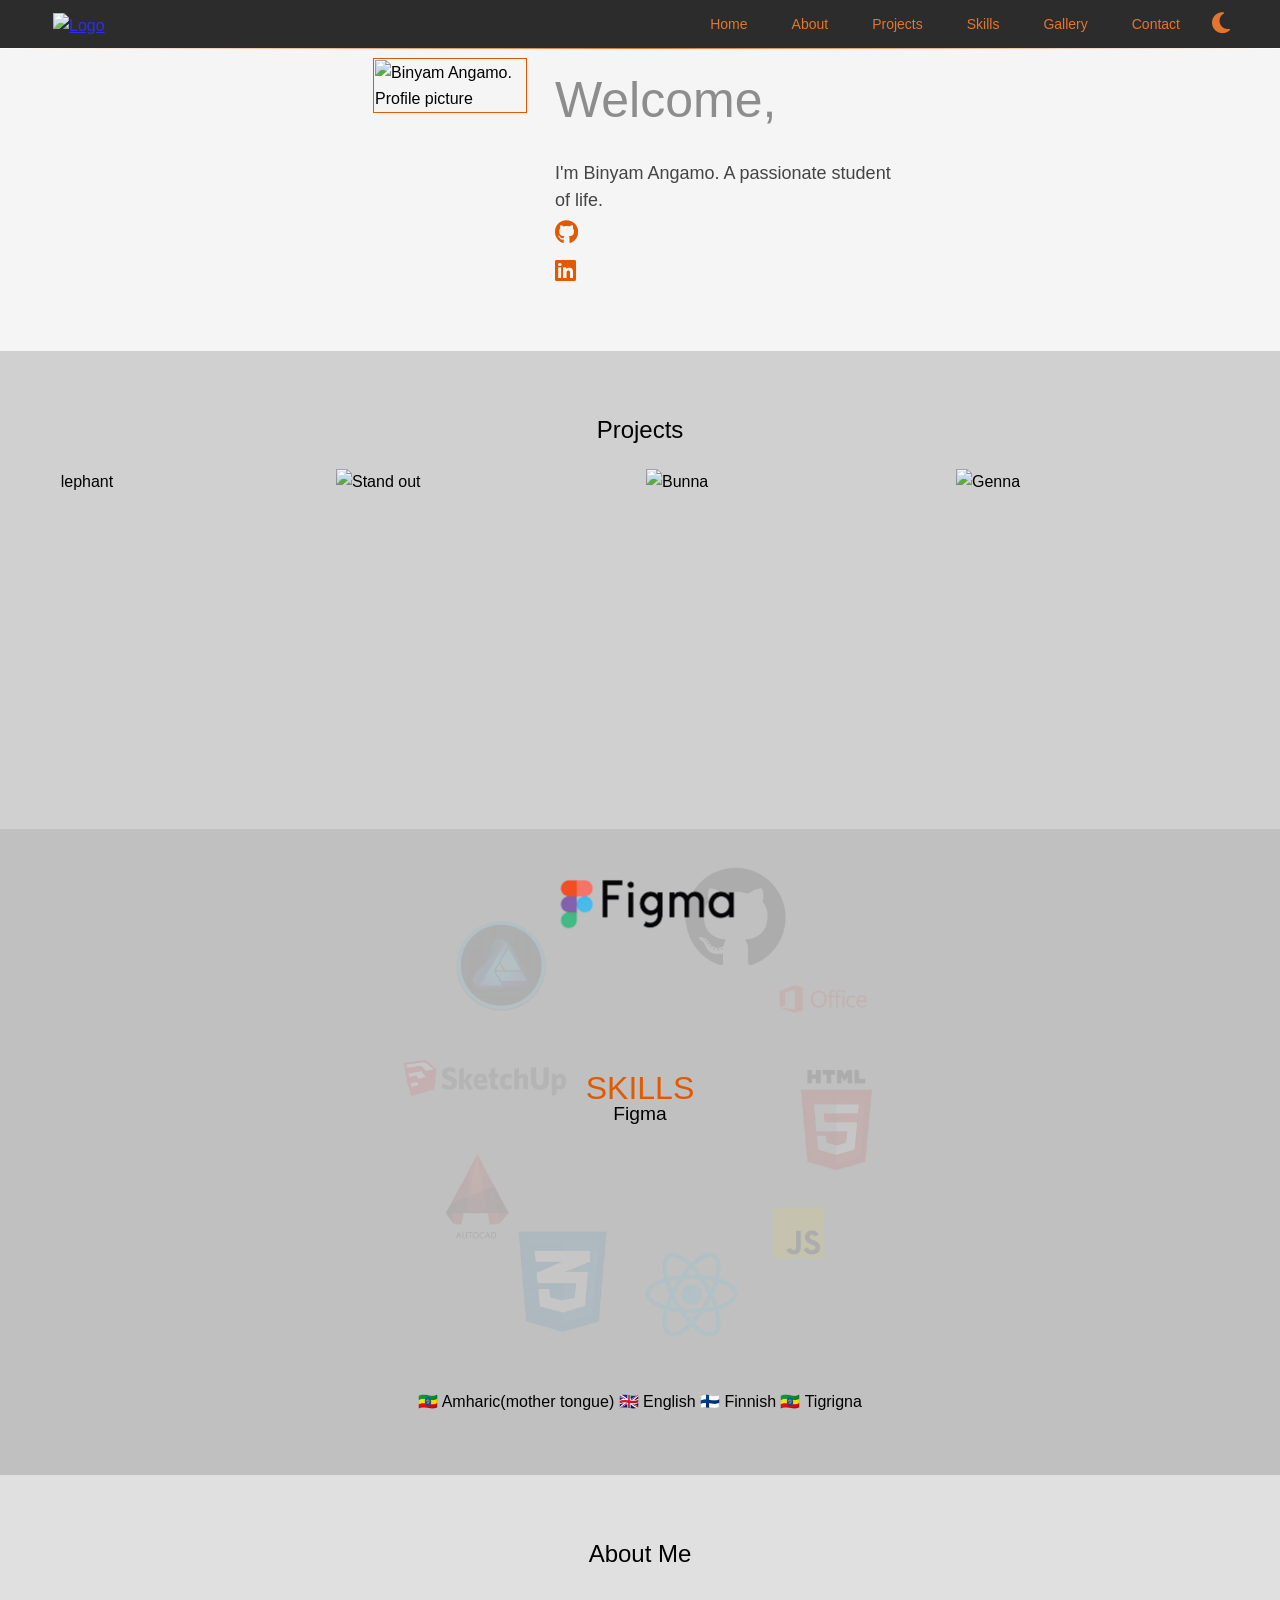
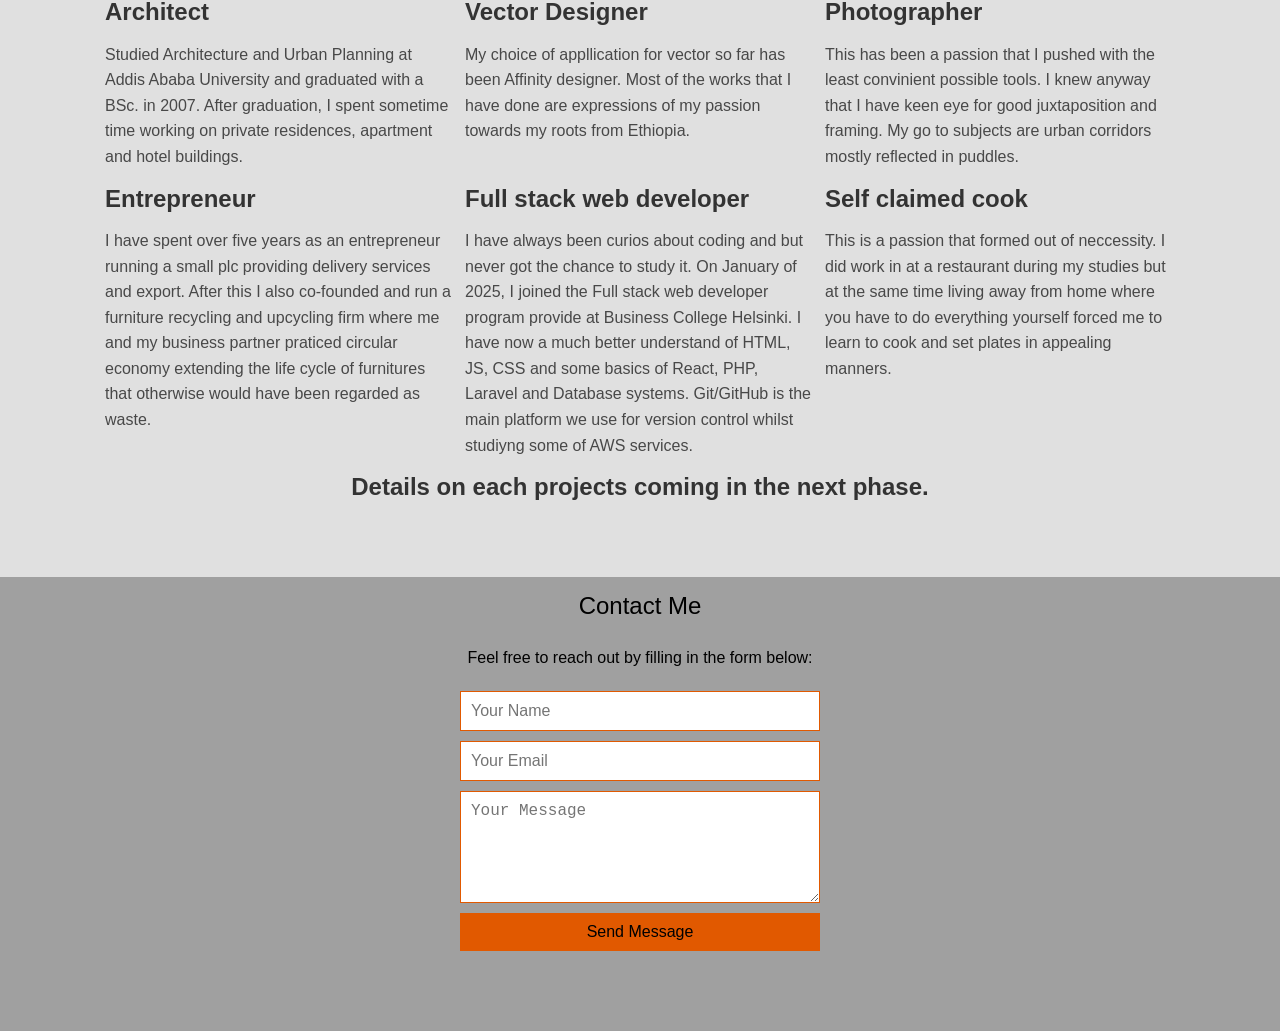
==== index.html @ 19cf5e46 "Polish sections" ====
<!DOCTYPE html>
<html lang="en">
  <head>
    <meta charset="UTF-8" />
    <title>Portfolio</title>
    <meta name="viewport" content="width=device-width, initial-scale=1.0" />
    <meta
      name="description"
      content="Architect, vector designer, web developer"
    />
    <link rel="stylesheet" href="styles.css" />
    <link
      rel="stylesheet"
      href="https://cdnjs.cloudflare.com/ajax/libs/font-awesome/6.5.0/css/all.min.css"
    />
    <script
      src="https://kit.fontawesome.com/your_kit_id.js"
      crossorigin="anonymous"
    ></script>
    <link rel="icon" href="/images/logo.webp" />
  </head>
  <body>
    <header>
      <div class="header-container">
        <div class="logo">
          <a href="#home"
            ><img loading="lazy" src="images/logo.webp" alt="Logo"
          /></a>
        </div>
        <nav>
          <div class="nav-links" id="navLinks">
            <a href="#home">Home</a>
            <a href="#about">About</a>
            <a href="#projects">Projects</a>
            <a href="#skills">Skills</a>
            <a href="./gallery.html">Gallery</a>
            <a href="#contact">Contact</a>
            <button id="darkModeToggle" aria-label="Toggle dark mode">
              <i id="darkModeIcon" class="fa-solid fa-moon"></i>
            </button>
            <button class="hamburger" aria-label="Navigation menu">
              <i class="fa fa-bars"></i>
            </button>
          </div>
        </nav>
      </div>
    </header>
    <div></div>
    <section id="home">
      <div class="profile-container">
        <img
          src="/images/profile_picture.webp"
          alt="Binyam Angamo. Profile picture"
          class="profile-image"
        />
        <div class="profile-text">
          <h1>Welcome,</h1>
          <p class="short-description">
            I'm Binyam Angamo. A passionate student of life.
          </p>
          <div class="social-icons">
            <a href="https://github.com/Binyambc" aria-label="GitHub Profile">
              <i class="fab fa-github"></i>
            </a>
            <br />
            <a
              href="https://www.linkedin.com/in/binyam-angamo-0611172b9/"
              aria-label="linkedin Profile"
            >
              <i class="fab fa-linkedin"></i>
            </a>
          </div>
        </div>
      </div>
    </section>

    <section id="projects">
      <h2>Projects</h2>
      <div class="carousel">
        <div class="carousel-track">
          <img loading="lazy" src="images/zelephant.webp" alt="Zelephant" />
          <img loading="lazy" src="images/stand_out.webp" alt="Stand out" />
          <img loading="lazy" src="images/bunna.webp" alt="Bunna" />
          <img loading="lazy" src="images/genna.webp" alt="Genna" />
          <img loading="lazy" src="images/emblem_lion.webp" alt="Emblem lion" />
          <img loading="lazy" src="images/gridLion.webp" alt="Grid lion" />
          <img loading="lazy" src="images/hotel.webp" alt="Hotel" />
          <img
            loading="lazy"
            src="images/residence_3d.webp"
            alt="Residence 3s"
          />
          <img
            loading="lazy"
            src="images/residence_ground_floor.webp"
            alt="Residence ground floor"
          />
          <img
            loading="lazy"
            src="images/residence_site_plan.webp"
            alt="Residence first floor"
          />

          <img loading="lazy" src="images/zelephant.webp" alt="Zelephant" />
          <img loading="lazy" src="images/stand_out.webp" alt="Stand out" />
          <img loading="lazy" src="images/bunna.webp" alt="Bunna" />
          <img loading="lazy" src="images/genna.webp" alt="Genna" />
          <img loading="lazy" src="images/emblem_lion.webp" alt="Emblem lion" />
          <img loading="lazy" src="images/gridLion.webp" alt="Grid lion" />
          <img loading="lazy" src="images/hotel.webp" alt="Hotel" />
          <img
            loading="lazy"
            src="images/residence_3d.webp"
            alt="Residence 3s"
          />
          <img
            loading="lazy"
            src="images/residence_ground_floor.webp"
            alt="Residence ground floor"
          />
          <img
            loading="lazy"
            src="images/residence_site_plan.webp"
            alt="Residence first floor"
          />
        </div>
      </div>
    </section>

    <section id="skills">
      <div>
        <div class="round_carousel">
          <div class="center-text">SKILLS</div>
          <div class="active-label"></div>
          <img
            class="icon"
            loading="lazy"
            src="images/logos/htmlLogo.webp"
            alt="HTML"
          />
          <img
            class="icon"
            loading="lazy"
            src="images/logos/javascriptLogo.webp"
            alt="JavaScript"
          />
          <img
            class="icon"
            loading="lazy"
            src="images/logos/reactLogo.webp"
            alt="React"
          />
          <img
            class="icon"
            loading="lazy"
            src="images/logos/cssLogo.webp"
            alt="css"
          />
          <img
            class="icon"
            loading="lazy"
            src="images/logos/autocadLogo.webp"
            alt="AutoCAD"
          />
          <img
            class="icon"
            loading="lazy"
            src="images/logos/sketchupLogo.webp"
            alt="SketchUP!"
          />
          <img
            class="icon"
            loading="lazy"
            src="images/logos/affinityDesignerLogo.webp"
            alt="Affinity Designer"
          />
          <img
            class="icon"
            loading="lazy"
            src="images/logos/figmaLogo.webp"
            alt="Figma"
          />
          <img
            class="icon"
            loading="lazy"
            src="images/logos/githubLogo.webp"
            alt="GitHub"
          />
          <img
            class="icon"
            loading="lazy"
            src="images/logos/officeLogo.webp"
            alt="Office"
          />
        </div>
        <p>🇪🇹 Amharic(mother tongue) 🇬🇧 English 🇫🇮 Finnish 🇪🇹 Tigrigna</p>
      </div>
    </section>

    <section id="about">
      <h2>About Me</h2>
      <div class="about">
        <div class="about-card">
          <h3>Architect</h3>
          <p class="about-contents">
            Studied Architecture and Urban Planning at Addis Ababa University
            and graduated with a BSc. in 2007. After graduation, I spent
            sometime time working on private residences, apartment and hotel
            buildings.
          </p>
        </div>
        <div class="about-card">
          <h3>Vector Designer</h3>
          <p class="about-contents">
            My choice of appllication for vector so far has been Affinity
            designer. Most of the works that I have done are expressions of my
            passion towards my roots from Ethiopia.
          </p>
        </div>
        <div class="about-card">
          <h3>Photographer</h3>
          <p class="about-contents">
            This has been a passion that I pushed with the least convinient
            possible tools. I knew anyway that I have keen eye for good
            juxtaposition and framing. My go to subjects are urban corridors
            mostly reflected in puddles.
          </p>
        </div>
        <div class="about-card">
          <h3>Entrepreneur</h3>
          <p class="about-contents">
            I have spent over five years as an entrepreneur running a small plc
            providing delivery services and export. After this I also co-founded
            and run a furniture recycling and upcycling firm where me and my
            business partner praticed circular economy extending the life cycle
            of furnitures that otherwise would have been regarded as waste.
          </p>
        </div>
        <div class="about-card">
          <h3>Full stack web developer</h3>
          <p class="about-contents">
            I have always been curios about coding and but never got the chance
            to study it. On January of 2025, I joined the Full stack web
            developer program provide at Business College Helsinki. I have now a
            much better understand of HTML, JS, CSS and some basics of React,
            PHP, Laravel and Database systems. Git/GitHub is the main platform
            we use for version control whilst studiyng some of AWS services.
          </p>
        </div>
        <div class="about-card">
          <h3>Self claimed cook</h3>
          <p class="about-contents">
            This is a passion that formed out of neccessity. I did work in at a
            restaurant during my studies but at the same time living away from
            home where you have to do everything yourself forced me to learn to
            cook and set plates in appealing manners.
          </p>
        </div>
        <h4>Details on each projects coming in the next phase.</h3>
      </div>
    </section>

    <section id="contact">
      <h2>Contact Me</h2>
      <p>Feel free to reach out by filling in the form below:</p>
      <form>
        <input type="text" name="name" placeholder="Your Name" required />
        <input type="email" name="email" placeholder="Your Email" required />
        <textarea
          name="message"
          placeholder="Your Message"
          rows="5"
          required
        ></textarea>
        <button type="submit">Send Message</button>
      </form>
    </section>
    <button class="back_to_top_btn" id="topBtn" aria-label="Back to top">
      <i class="fa-solid fa-arrow-up"></i>
    </button>
    <script src="main.js"></script>
  </body>
</html>
---- styles.css ----
:root {
  --bg-color: #fff;
  --text-color: #000;
  --accent-color: rgb(225,89,0);
  --section-bg: black;
}

* {
  margin: 0;
  padding: 0;
  box-sizing: border-box;
}

html {
  scroll-behavior: smooth;
}

body {
  font-family: Raleway, sans-serif;
  line-height: 1.6;
  background-attachment: var(--bg-color);
  color: var(--text-color);
  transition: background 0.3s, color 0.3s;
}
body.dark-mode {
  background-color: #121212;
  color: rgb(225,89,0);
}

body.dark-mode header {
  background-color: #1e1e1e;
  color: rgb(225,89,0);
}

body.dark-mode section {
  background-color: #1a1a1a;
}

body.dark-mode a {
  color: rgb(225,89,0);
}

body.dark-mode .about_contents {
  background-color: #333;
  color: rgb(225,89,0);
}

body.dark-mode .short_description,
body.dark-mode form input,
body.dark-mode form textarea {
  background-color: #000000;
  color: rgb(225,89,0);
  border-color: rgb(225,89,0);
}

body.dark-mode #home {
  background: #2a2a2a;
  color: rgb(225,89,0);
  border-color: rgb(225,89,0);
}
body.dark-mode #about {
  background: #2e2e2e;
  color: rgb(126, 93, 72);
  border-color: rgb(225,89,0);
}

body.dark-mode #projects {
  background: #161616;
  color: rgb(225,89,0);
  border-color: rgb(225,89,0);
}

body.dark-mode #skills {
  background: #1d1d1d;
  color: rgb(0, 0, 0);
  border-color: rgb(225,89,0);
}

body.dark-mode #skills h2 {
  color: rgb(225,89,0);
}

body.dark-mode #contact {
  background: #2a2a2a;
  color: rgb(225,89,0);
  border-color: rgb(225,89,0);
}

header {
  position: fixed;
  top: 0;
  left: 0;
  width: 100%;
  color: #fff;
  z-index: 1000;
  border-bottom: rgb(225, 89, 0) solid 1px;
  border-image: linear-gradient(90deg, #ffffff, rgb(225,89,0), rgb(255, 255, 255)) 1;
  opacity: 82%;
}

header, section {
  background-color: var(--section-bg);
}

.header-container {
  max-width: 1200px;
  margin: 0 auto;
  display: flex;
  align-items: center;
  justify-content: space-between;
  padding: 5px 10px;
}

.header-container img {
  height: 20px;
  align-items: center;
}

.logo img {
  width: 23px;
  height: auto;
  padding: 3px 0 0 3px;
}

nav a {
  color: #e15900;
  text-decoration: none;
  font-size: 14px;
  padding: 8px 12px;
}
nav a:hover {
  background: rgb(0, 0, 0);
}
.nav-links {
  display: flex;
  list-style: none;
  gap: 20px;
}

.hamburger {
  display: none;
  color: rgb(225, 89, 0);
  font-size: 20px;
  padding:0 3px 3px 0;
  background: none;
  border: none;
}

#darkModeToggle {
  color: rgb(225, 89, 0);
  cursor: pointer;
  font-size: 24px;
  background: none;
  border: none;
}

#darkModeToggle:hover{
  color: rgb(254, 105, 6);
}

section {
  height: auto;
  padding: 60px; 
  display: flex;
  align-items: center;
  justify-content: center;
  flex-direction: column;
}

#home {
  background: #f5f5f5;
}

.profile-container {
  display: flex;
  align-items: flex-start;
  gap: 30px;
}

.profile-image {
  display: block;
  width: 150px;
  height: auto;
  outline: 1px solid rgb(225, 89, 0);
  outline-offset: 1px;
}

.profile-text {
  display: flex;
  flex-direction: column;
  align-items: stretch;
}

.profile-text h1 {
  margin: 0 0 20px 0;
  font-size: 50px;
  font-weight: 100;
  color: #8d8d8d;
}

.profile-text h1, 
.profile-text p {
  margin-left: 0;
  padding-left: 0;
} 

.short-description {
  max-width: 350px;
  font-size: 18px;
  line-height: 1.5;
  color: #444;
  margin: 0;
  padding: 0;
  text-align: left;
}

.social-icons a {
  font-size: 24px;
  color: rgb(225, 89, 0);
  transition: color 0.3s;
}

.social-icons a:hover {
  color: rgb(255, 145, 71);
}

.about {
  display: flex;
  flex-wrap: wrap;
  justify-content: center;
  gap: 10px;
  color: #000000;
  max-width: 1200px;
}

.about-card {
  display: flex;
  flex-direction: column;
  align-items: flex-start;
  max-width: 350px;
}

.about h3 {
  margin: 0 0 10px 0;
  font-size: 24px;
  font-weight: 600;
  color: #333;
  text-align: left;
}


.about h4 {
  margin: 0 0 10px 0;
  font-size: 24px;
  font-weight: 1¨00;
  color: #333;
  text-align: left;
}
.about-contents {
  margin: 0;
  max-width: 350px;
  font-size: 16px;
  line-height: 1.6;
  color: rgb(72, 72, 72);
  text-align: left;
}

.about-contents:hover {
  background-color: rgb(231, 231, 231);
  outline: solid 1px rgb(225, 89, 0);
  outline-offset: 1px;
}
.dark-mode .about-contents:hover {
  background-color: rgb(0, 0, 0);
}

.dark-mode .about h3 {
  color: rgb(225, 89, 0);
}

#about {
  background: #e0e0e0;
  height: auto;
  padding-top: 40px; 
  display: flex;
  align-items: center;
  justify-content: center;
  flex-direction: column;
  padding: 60px;  
}

#projects {
  background: #d0d0d0;
}

#skills {
  background: #c0c0c0;
  display: flex;
  gap: 20px;
}

#skills img {
  height: 100px;
  width: auto;
}

#skills p {
  margin-top: 100px;
  margin-bottom: 0;
}

.dark-mode #skills p {
  color: rgb(225, 89, 0);;
}

#gallery {
  background: #b0b0b0;
  height: 100%;
}

.gallery img {
  display: flex;
  align-items: center;
  justify-content: center;
  outline: solid 1px rgb(225, 89, 0);
  outline-offset: 1px;
}

#contact {
  background: #a0a0a0;
  color: black;
  height:auto;
  padding-top: 10px;
  display: flex;
  align-items: center;
  justify-content: center;
  flex-direction: column;
  
}

form {
  width: 100%;
  max-width: 400px;
  display: flex;
  flex-direction: column;
  padding: 20px;
}

form input,
form textarea {
  padding: 10px;
  margin-bottom: 10px;
  border: 1px solid rgb(225, 89, 0);
  font-size: 16px;
}

form button {
  padding: 10px;
  border: none;
  background: rgb(225, 89, 0);
  color: #000000;
  cursor: pointer;
  font-size: 16px;
}

form button:hover {
  background: rgb(254, 105, 6);
  outline: solid 1px rgb(225, 89, 0);
  outline-offset: 1px;
}

h2 {
  margin-bottom: 20px;
  font-size: 1.5rem;
  font-weight: 30;
}

.carousel {
  width: 100%;
  overflow: hidden;
  position: relative;
}

.carousel-track {
  display: flex;
}

.carousel-track img {
  width: 300px;
  height: 300px;
  margin-right: 10px;
  flex-shrink: 0;
  object-fit: cover;
}

.carousel {
  overflow-x: scroll;
  overflow-y: hidden;
  cursor: grab;
}

.carousel::-webkit-scrollbar {
  display: none;
}

.round_carousel {
  position: relative;
  width: 400px;   
  height: 400px;
  border-radius: 50%;
  margin: auto;
}

.center-text {
  position: absolute;
  top: 50%;
  left: 50%;
  transform: translate(-50%, -50%);
  font-size: 2rem;
  font-weight: 100;
  color: rgb(225, 89, 0);;
  pointer-events: none;
  opacity: 100%;
}

.icon {
  position: absolute;
  width: 80px;
  height: 80px;
  object-fit: contain;
  transition: transform 0.3s ease, opacity 0.3s ease;
  opacity: 0.1;
}

.icon.active {
  transform: scale(1.3);
  opacity: 1;
  z-index: 20;
}

.active-label {
  position: absolute;
  top: 50%;          /* just below SKILLS text */
  left: 50%;
  transform: translateX(-50%);
  font-size: 1.2rem;
  font-weight: 100;
  color: #000000;
  margin-top: 10px;
  pointer-events: none;
}

.back_to_top_btn {
  display: flex;
  position: fixed;
  bottom: 20px;
  right: 0;
  z-index: 99;
  border: none;
  outline: none;
  color: #000000;
  cursor: pointer;
  padding: 8px 16px;
  font-size: 14px;
  background-color: rgb(255,89,0);
  border: none;
}

.back_to_top_btn:hover {
  background-color: rgb(254, 105, 6);
  outline: solid 1px rgb(225, 89, 0);
  outline-offset: 1px;
}

.gallery-grid {
  display: flex;
  flex-wrap: wrap;
  justify-content: center;
  gap: 20px;
  padding: 20px;
}

.gallery-grid img {
  width: 200px;
  height: auto;
  object-fit: cover;
  outline: solid 1px rgb(255, 89,0);
  outline-offset: 1px;
  transition: transform 0.3s ease;
}

.gallery-grid img:hover {
  transform: scale(2.5);
}

@media screen and (max-width: 950px) {
  .nav-links a {
    display: none;
  }
  .hamburger {
    display: block;
  }

  .nav-links.active {
    position: relative;
  }
  .nav-links.active a.hamburger {
    position: absolute;
    right: 0;
    top: 0;
  }
  .nav-links.active a {
    float: none;
    display: block;
    text-align: left;
  }
  .nav-links.active a:hover {
    background: #dbdbdb;
  }
 
  .header-container {
    display: flex;
    align-items: center;
    justify-content: space-between;
    padding: 5px 10px;
  }
  .nav-links {
    flex-direction: column;
  }
  .profile-container {
    
    align-items: center;
    padding: 20px;
  }
  .profile-image {
    width: 50%;
    max-width: 170px;
    height: auto;
  }
  .short-description {
    text-align: center;
    margin-top: 10px;
    width: 80%;
    max-width: 380px;
    height: auto;
  }
  .about {
    display: flex;
    padding: 2px;
    align-items: center;
    justify-content: center;
    width: 100%;
    height: auto;
  }
  .about-contents {
    font-size: 16px;
    margin: 5px 0;
    text-align: center;
  }
  .carousel-track {
    flex-wrap: nowrap;
  }
  form input,
  form textarea, form button {
    width: 100%;
    box-sizing: border-box;
  }
}

@media screen and (max-width: 768px) {
  .nav-links a {
    display: none;
  }
  .hamburger {
    float: right;
    display: block;
  }
}

@media screen and (max-width: 768px) {
  .nav-links.active {
    position: relative;
  }
  .nav-links.active a.hamburger {
    position: absolute;
    right: 0;
    top: 0;
  }
  .nav-links.active a {
    float: none;
    display: block;
    text-align: left;
  }
  .nav-links.active a:hover {
    background: #dbdbdb;
  }
}

@media screen and (max-width: 768px) {
  
  .header-container {
    display: flex;
    align-items: center;
    justify-content: space-between;
    padding: 5px 10px;
  }
  .nav-links {
    flex-direction: column;
  }
  .profile-container {
    display: flex;
    align-items: center;
    justify-content: center;
    padding: 10px;
    margin-bottom: 50px;
  }
  .profile-image {
    width: 80%;
    max-width: 150px;
    height: auto;
  }
  .short-description {
    text-align: center;
    width: 80%;
    max-width: 300px;
    height: auto;
  }
  .about {
    display: flex;
    align-items: center;
    justify-content: center;
    width: 100%;
    height: auto;
  }
  .about-contents {
    font-size: 16px;
    margin: 5px 0;
    text-align: center;
  }
  .carousel-track {
    flex-wrap: nowrap;
  }
  form input,
  form textarea, form button {
    width: 100%;
    box-sizing: border-box;
  }
}

@media screen and (max-width: 375px) {
  .nav-links a {
    display: none;
  }
  .nav-links a.icon {
    float: right;
    display: block;
  }
}

@media screen and (max-width: 375px) {
  .nav-links.responsive {
    position: relative;
  }
  .nav-links.responsive a.icon {
    position: absolute;
    right: 0;
    top: 0;
  }
  .nav-links.responsive a {
    float: none;
    display: block;
    text-align: left;
  }
  .nav-links.responsive a:hover {
    background: #dbdbdb;
  }
}

@media screen and (max-width: 375px) {
  body {
    font-size: 14px;
  }
  .header-container {
    flex-direction: row;
    align-items: flex-start;
  }
  .nav-links {
    flex-direction: column;
    gap: 10px;
  }
  .nav-links a {
    padding: 3px 5px;
    font-size: 12px;
  }
  .profile-container {
    
    align-items: center;
    text-align: center;
  }
  .profile-image {
    width: 80%;
    max-width: 150px;
  }
  .short-description {
    padding: 0 10px;
    width: 80%;
    max-width: auto;
    height: auto;
  }
  .about {
    display: flex;
    align-items: center;
    justify-content: center;
    width: 100%;
    height: auto;
  }
  .about-contents {
    font-size: 14px;
    text-align: center;
    max-width: 50%;
  }
  .carousel-track img {
    width: 90vw;
    height: auto;
  }
  form input, form textarea {
    width: 100%;
    font-size: 14px;
  }
  
}
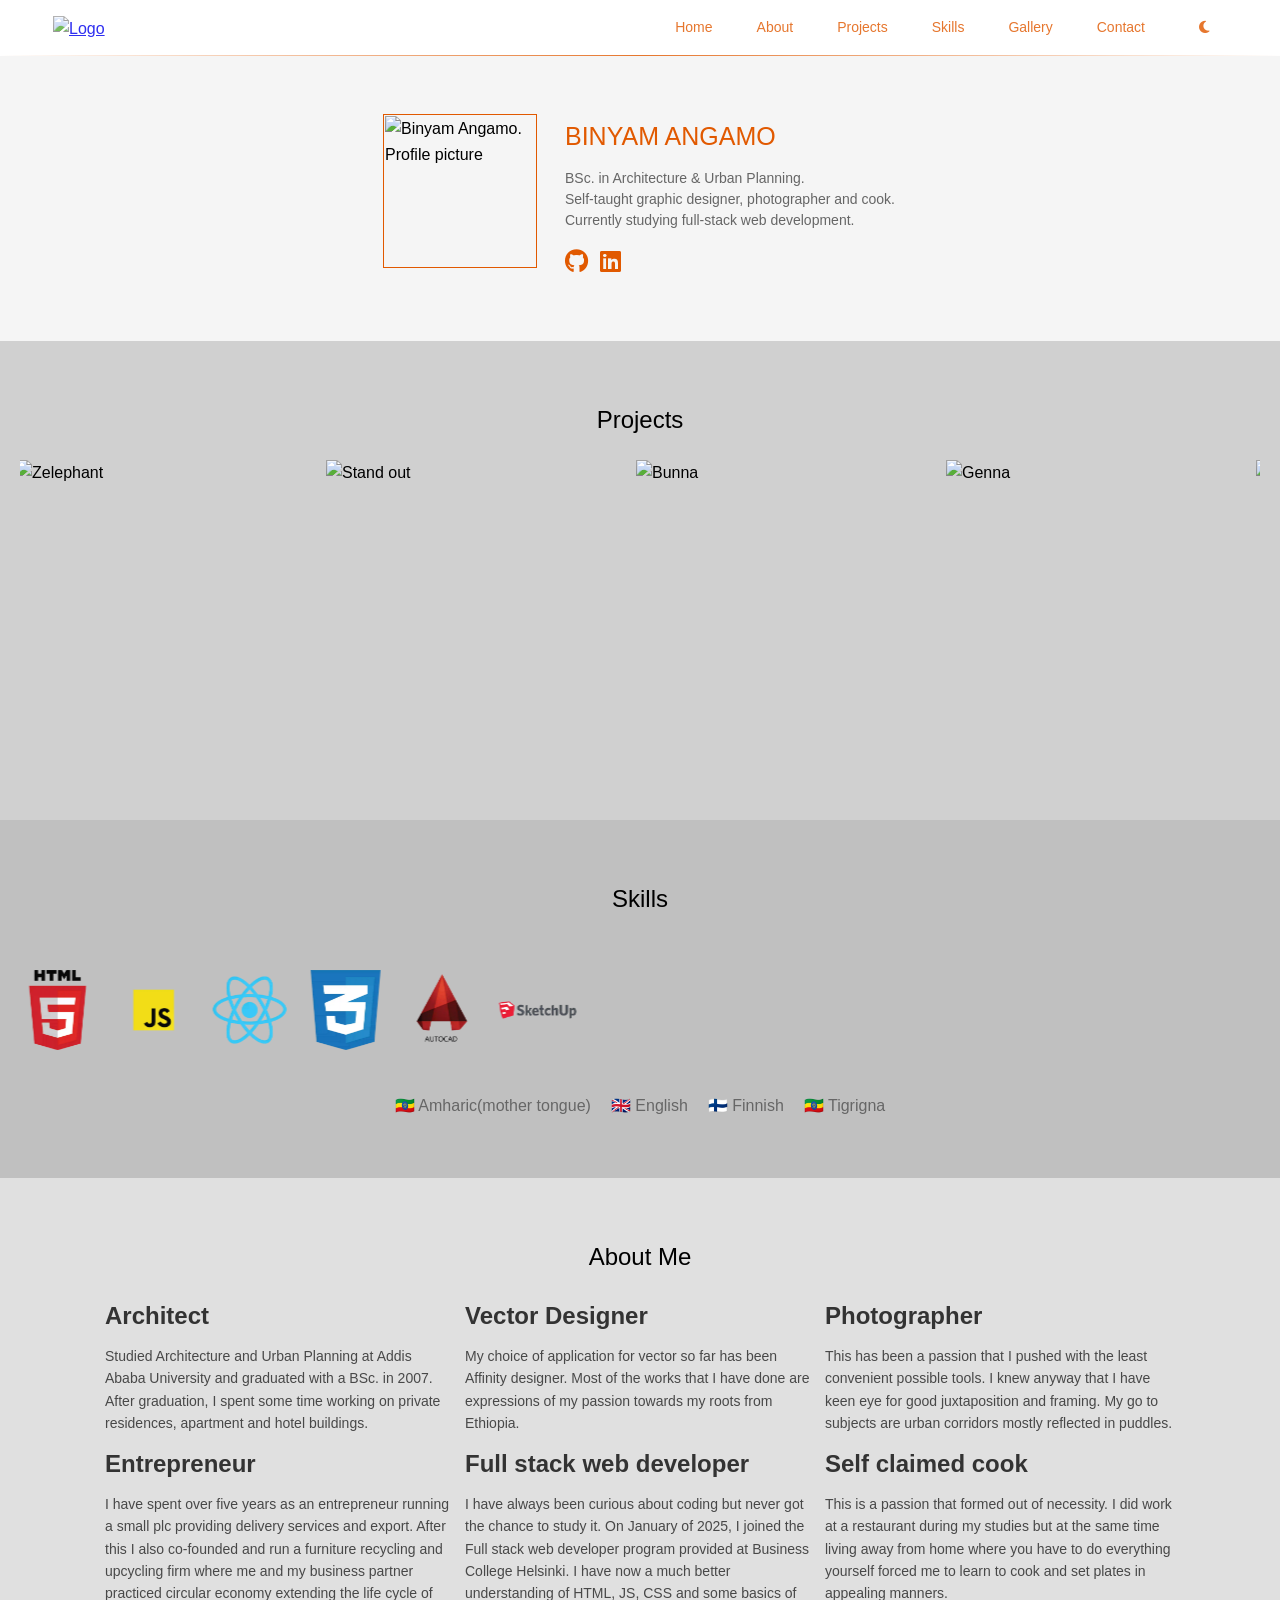
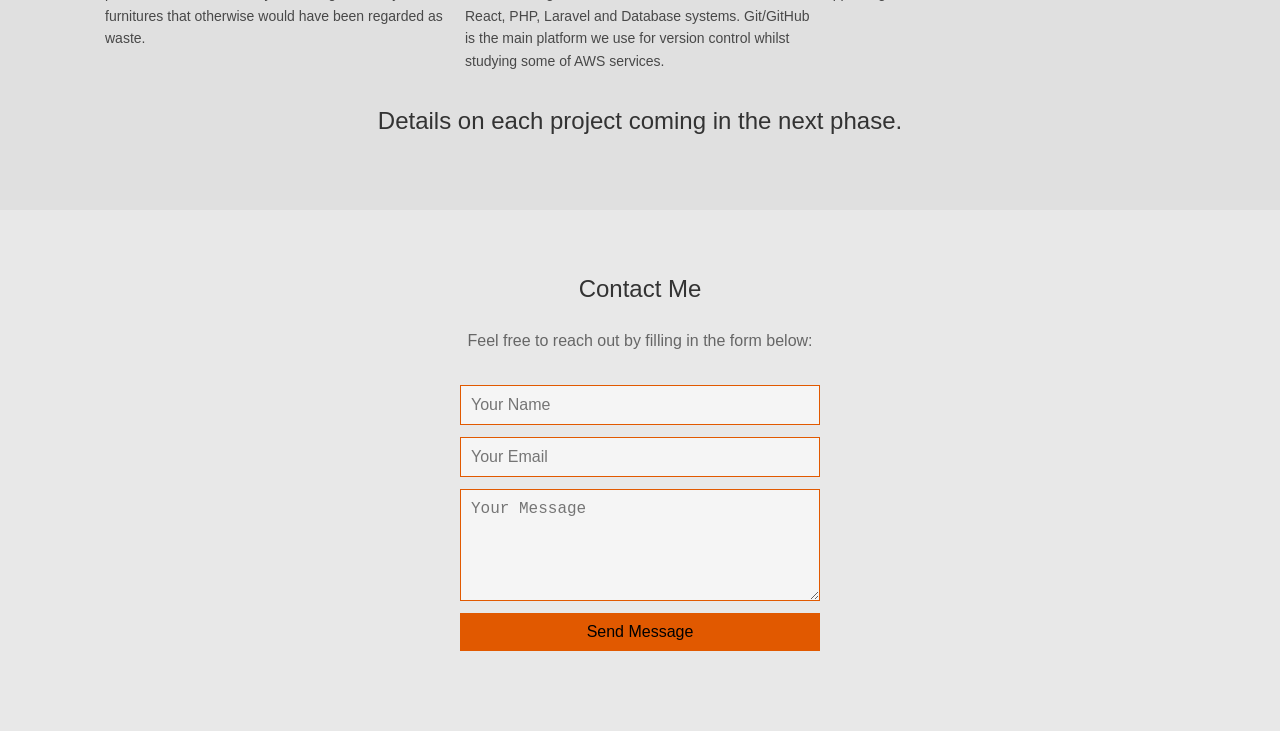
==== commit 16ad514c: "Portfolio updates: unified carousels, theme consistency, contact API, cleanup - Carousel: single tra" ====
--- a/index.html
+++ b/index.html
@@ -2,33 +2,34 @@
 <html lang="en">
   <head>
     <meta charset="UTF-8" />
+    <meta name="viewport" content="width=device-width, initial-scale=1.0" />
     <title>Portfolio</title>
-    <meta name="viewport" content="width=device-width, initial-scale=1.0" />
-    <meta
-      name="description"
-      content="Architect, vector designer, web developer"
-    />
+    <meta name="description" content="Architect, vector designer, web developer" />
+    <link rel="preload" as="image" href="images/profile_picture.webp" />
     <link rel="stylesheet" href="styles.css" />
     <link
       rel="stylesheet"
-      href="https://cdnjs.cloudflare.com/ajax/libs/font-awesome/6.5.0/css/all.min.css"
+      href="https://cdnjs.cloudflare.com/ajax/libs/font-awesome/6.4.0/css/all.min.css"
+      media="print"
+      onload="this.media='all'"
     />
-    <script
-      src="https://kit.fontawesome.com/your_kit_id.js"
-      crossorigin="anonymous"
-    ></script>
-    <link rel="icon" href="/images/logo.webp" />
+    <noscript><link rel="stylesheet" href="https://cdnjs.cloudflare.com/ajax/libs/font-awesome/6.4.0/css/all.min.css" /></noscript>
+    <link rel="preconnect" href="https://cdnjs.cloudflare.com" crossorigin />
+    <link rel="icon" href="images/logo.webp" />
   </head>
   <body>
     <header>
       <div class="header-container">
         <div class="logo">
           <a href="#home"
-            ><img loading="lazy" src="images/logo.webp" alt="Logo"
+            ><img src="images/logo.webp" alt="Logo" width="23" height="20" decoding="async"
           /></a>
         </div>
         <nav>
           <div class="nav-links" id="navLinks">
+            <button class="close-menu" id="closeMenu" aria-label="Close menu">
+              <i class="fa fa-times"></i>
+            </button>
             <a href="#home">Home</a>
             <a href="#about">About</a>
             <a href="#projects">Projects</a>
@@ -38,6 +39,8 @@
             <button id="darkModeToggle" aria-label="Toggle dark mode">
               <i id="darkModeIcon" class="fa-solid fa-moon"></i>
             </button>
+          </div>
+          <div class="button-group">
             <button class="hamburger" aria-label="Navigation menu">
               <i class="fa fa-bars"></i>
             </button>
@@ -45,27 +48,32 @@
         </nav>
       </div>
     </header>
-    <div></div>
+    <div class="header-spacer" aria-hidden="true"></div>
     <section id="home">
       <div class="profile-container">
         <img
-          src="/images/profile_picture.webp"
+          src="images/profile_picture.webp"
           alt="Binyam Angamo. Profile picture"
           class="profile-image"
+          width="150"
+          height="150"
+          fetchpriority="high"
+          decoding="async"
         />
         <div class="profile-text">
-          <h1>Welcome,</h1>
+          <h1>Binyam Angamo</h1>
           <p class="short-description">
-            I'm Binyam Angamo. A passionate student of life.
+            BSc. in Architecture & Urban Planning.<br />
+            Self-taught graphic designer, photographer and cook.<br />
+            Currently studying full-stack web development.
           </p>
           <div class="social-icons">
             <a href="https://github.com/Binyambc" aria-label="GitHub Profile">
               <i class="fab fa-github"></i>
             </a>
-            <br />
             <a
               href="https://www.linkedin.com/in/binyam-angamo-0611172b9/"
-              aria-label="linkedin Profile"
+              aria-label="LinkedIn Profile"
             >
               <i class="fab fa-linkedin"></i>
             </a>
@@ -78,122 +86,38 @@
       <h2>Projects</h2>
       <div class="carousel">
         <div class="carousel-track">
-          <img loading="lazy" src="images/zelephant.webp" alt="Zelephant" />
-          <img loading="lazy" src="images/stand_out.webp" alt="Stand out" />
-          <img loading="lazy" src="images/bunna.webp" alt="Bunna" />
-          <img loading="lazy" src="images/genna.webp" alt="Genna" />
-          <img loading="lazy" src="images/emblem_lion.webp" alt="Emblem lion" />
-          <img loading="lazy" src="images/gridLion.webp" alt="Grid lion" />
-          <img loading="lazy" src="images/hotel.webp" alt="Hotel" />
-          <img
-            loading="lazy"
-            src="images/residence_3d.webp"
-            alt="Residence 3s"
-          />
-          <img
-            loading="lazy"
-            src="images/residence_ground_floor.webp"
-            alt="Residence ground floor"
-          />
-          <img
-            loading="lazy"
-            src="images/residence_site_plan.webp"
-            alt="Residence first floor"
-          />
-
-          <img loading="lazy" src="images/zelephant.webp" alt="Zelephant" />
-          <img loading="lazy" src="images/stand_out.webp" alt="Stand out" />
-          <img loading="lazy" src="images/bunna.webp" alt="Bunna" />
-          <img loading="lazy" src="images/genna.webp" alt="Genna" />
-          <img loading="lazy" src="images/emblem_lion.webp" alt="Emblem lion" />
-          <img loading="lazy" src="images/gridLion.webp" alt="Grid lion" />
-          <img loading="lazy" src="images/hotel.webp" alt="Hotel" />
-          <img
-            loading="lazy"
-            src="images/residence_3d.webp"
-            alt="Residence 3s"
-          />
-          <img
-            loading="lazy"
-            src="images/residence_ground_floor.webp"
-            alt="Residence ground floor"
-          />
-          <img
-            loading="lazy"
-            src="images/residence_site_plan.webp"
-            alt="Residence first floor"
-          />
+          <img src="images/zelephant.webp" alt="Zelephant" loading="lazy" decoding="async" />
+          <img src="images/stand_out.webp" alt="Stand out" loading="lazy" decoding="async" />
+          <img src="images/bunna.webp" alt="Bunna" loading="lazy" decoding="async" />
+          <img src="images/genna.webp" alt="Genna" loading="lazy" decoding="async" />
+          <img src="images/emblem_lion.webp" alt="Emblem lion" loading="lazy" decoding="async" />
+          <img src="images/gridLion.webp" alt="Grid lion" loading="lazy" decoding="async" />
+          <img src="images/hotel.webp" alt="Hotel" loading="lazy" decoding="async" />
+          <img src="images/residence_3d.webp" alt="Residence 3D" loading="lazy" decoding="async" />
+          <img src="images/residence_ground_floor.webp" alt="Residence ground floor" loading="lazy" decoding="async" />
+          <img src="images/residence_site_plan.webp" alt="Residence site plan" loading="lazy" decoding="async" />
         </div>
       </div>
     </section>
 
     <section id="skills">
-      <div>
-        <div class="round_carousel">
-          <div class="center-text">SKILLS</div>
-          <div class="active-label"></div>
-          <img
-            class="icon"
-            loading="lazy"
-            src="images/logos/htmlLogo.webp"
-            alt="HTML"
-          />
-          <img
-            class="icon"
-            loading="lazy"
-            src="images/logos/javascriptLogo.webp"
-            alt="JavaScript"
-          />
-          <img
-            class="icon"
-            loading="lazy"
-            src="images/logos/reactLogo.webp"
-            alt="React"
-          />
-          <img
-            class="icon"
-            loading="lazy"
-            src="images/logos/cssLogo.webp"
-            alt="css"
-          />
-          <img
-            class="icon"
-            loading="lazy"
-            src="images/logos/autocadLogo.webp"
-            alt="AutoCAD"
-          />
-          <img
-            class="icon"
-            loading="lazy"
-            src="images/logos/sketchupLogo.webp"
-            alt="SketchUP!"
-          />
-          <img
-            class="icon"
-            loading="lazy"
-            src="images/logos/affinityDesignerLogo.webp"
-            alt="Affinity Designer"
-          />
-          <img
-            class="icon"
-            loading="lazy"
-            src="images/logos/figmaLogo.webp"
-            alt="Figma"
-          />
-          <img
-            class="icon"
-            loading="lazy"
-            src="images/logos/githubLogo.webp"
-            alt="GitHub"
-          />
-          <img
-            class="icon"
-            loading="lazy"
-            src="images/logos/officeLogo.webp"
-            alt="Office"
-          />
-        </div>
-        <p>🇪🇹 Amharic(mother tongue) 🇬🇧 English 🇫🇮 Finnish 🇪🇹 Tigrigna</p>
+      <div class="skills-carousel-wrapper">
+        <h2>Skills</h2>
+        <div class="skills-carousel">
+          <div class="skills-track">
+            <img src="images/logos/htmlLogo.webp" alt="HTML" class="skill-icon" loading="lazy" decoding="async" />
+            <img src="images/logos/javascriptLogo.webp" alt="JavaScript" class="skill-icon" loading="lazy" decoding="async" />
+            <img src="images/logos/reactLogo.webp" alt="React" class="skill-icon" loading="lazy" decoding="async" />
+            <img src="images/logos/cssLogo.webp" alt="CSS" class="skill-icon" loading="lazy" decoding="async" />
+            <img src="images/logos/autocadLogo.webp" alt="AutoCAD" class="skill-icon" loading="lazy" decoding="async" />
+            <img src="images/logos/sketchupLogo.webp" alt="SketchUp" class="skill-icon" loading="lazy" decoding="async" />
+            <img src="images/logos/affinityDesignerLogo.webp" alt="Affinity Designer" class="skill-icon" loading="lazy" decoding="async" />
+            <img src="images/logos/figmaLogo.webp" alt="Figma" class="skill-icon" loading="lazy" decoding="async" />
+            <img src="images/logos/githubLogo.webp" alt="GitHub" class="skill-icon" loading="lazy" decoding="async" />
+            <img src="images/logos/officeLogo.webp" alt="Office" class="skill-icon" loading="lazy" decoding="async" />
+          </div>
+        </div>
+        <p><span>🇪🇹 Amharic(mother tongue)</span> <span>🇬🇧 English</span> <span>🇫🇮 Finnish</span> <span>🇪🇹 Tigrigna</span></p>
       </div>
     </section>
 
@@ -205,14 +129,14 @@
           <p class="about-contents">
             Studied Architecture and Urban Planning at Addis Ababa University
             and graduated with a BSc. in 2007. After graduation, I spent
-            sometime time working on private residences, apartment and hotel
+            some time working on private residences, apartment and hotel
             buildings.
           </p>
         </div>
         <div class="about-card">
           <h3>Vector Designer</h3>
           <p class="about-contents">
-            My choice of appllication for vector so far has been Affinity
+            My choice of application for vector so far has been Affinity
             designer. Most of the works that I have done are expressions of my
             passion towards my roots from Ethiopia.
           </p>
@@ -220,7 +144,7 @@
         <div class="about-card">
           <h3>Photographer</h3>
           <p class="about-contents">
-            This has been a passion that I pushed with the least convinient
+            This has been a passion that I pushed with the least convenient
             possible tools. I knew anyway that I have keen eye for good
             juxtaposition and framing. My go to subjects are urban corridors
             mostly reflected in puddles.
@@ -232,38 +156,38 @@
             I have spent over five years as an entrepreneur running a small plc
             providing delivery services and export. After this I also co-founded
             and run a furniture recycling and upcycling firm where me and my
-            business partner praticed circular economy extending the life cycle
+            business partner practiced circular economy extending the life cycle
             of furnitures that otherwise would have been regarded as waste.
           </p>
         </div>
         <div class="about-card">
           <h3>Full stack web developer</h3>
           <p class="about-contents">
-            I have always been curios about coding and but never got the chance
+            I have always been curious about coding but never got the chance
             to study it. On January of 2025, I joined the Full stack web
-            developer program provide at Business College Helsinki. I have now a
-            much better understand of HTML, JS, CSS and some basics of React,
+            developer program provided at Business College Helsinki. I have now a
+            much better understanding of HTML, JS, CSS and some basics of React,
             PHP, Laravel and Database systems. Git/GitHub is the main platform
-            we use for version control whilst studiyng some of AWS services.
+            we use for version control whilst studying some of AWS services.
           </p>
         </div>
         <div class="about-card">
           <h3>Self claimed cook</h3>
           <p class="about-contents">
-            This is a passion that formed out of neccessity. I did work in at a
+            This is a passion that formed out of necessity. I did work at a
             restaurant during my studies but at the same time living away from
             home where you have to do everything yourself forced me to learn to
             cook and set plates in appealing manners.
           </p>
         </div>
-        <h4>Details on each projects coming in the next phase.</h3>
+        <h4>Details on each project coming in the next phase.</h4>
       </div>
     </section>
 
     <section id="contact">
       <h2>Contact Me</h2>
       <p>Feel free to reach out by filling in the form below:</p>
-      <form>
+      <form id="contactForm" novalidate>
         <input type="text" name="name" placeholder="Your Name" required />
         <input type="email" name="email" placeholder="Your Email" required />
         <textarea
@@ -272,12 +196,13 @@
           rows="5"
           required
         ></textarea>
-        <button type="submit">Send Message</button>
+        <p id="contactFormMessage" class="contact-form-message" aria-live="polite" hidden></p>
+        <button type="submit" id="contactSubmitBtn">Send Message</button>
       </form>
     </section>
     <button class="back_to_top_btn" id="topBtn" aria-label="Back to top">
       <i class="fa-solid fa-arrow-up"></i>
     </button>
-    <script src="main.js"></script>
+    <script src="main.js" defer></script>
   </body>
 </html>
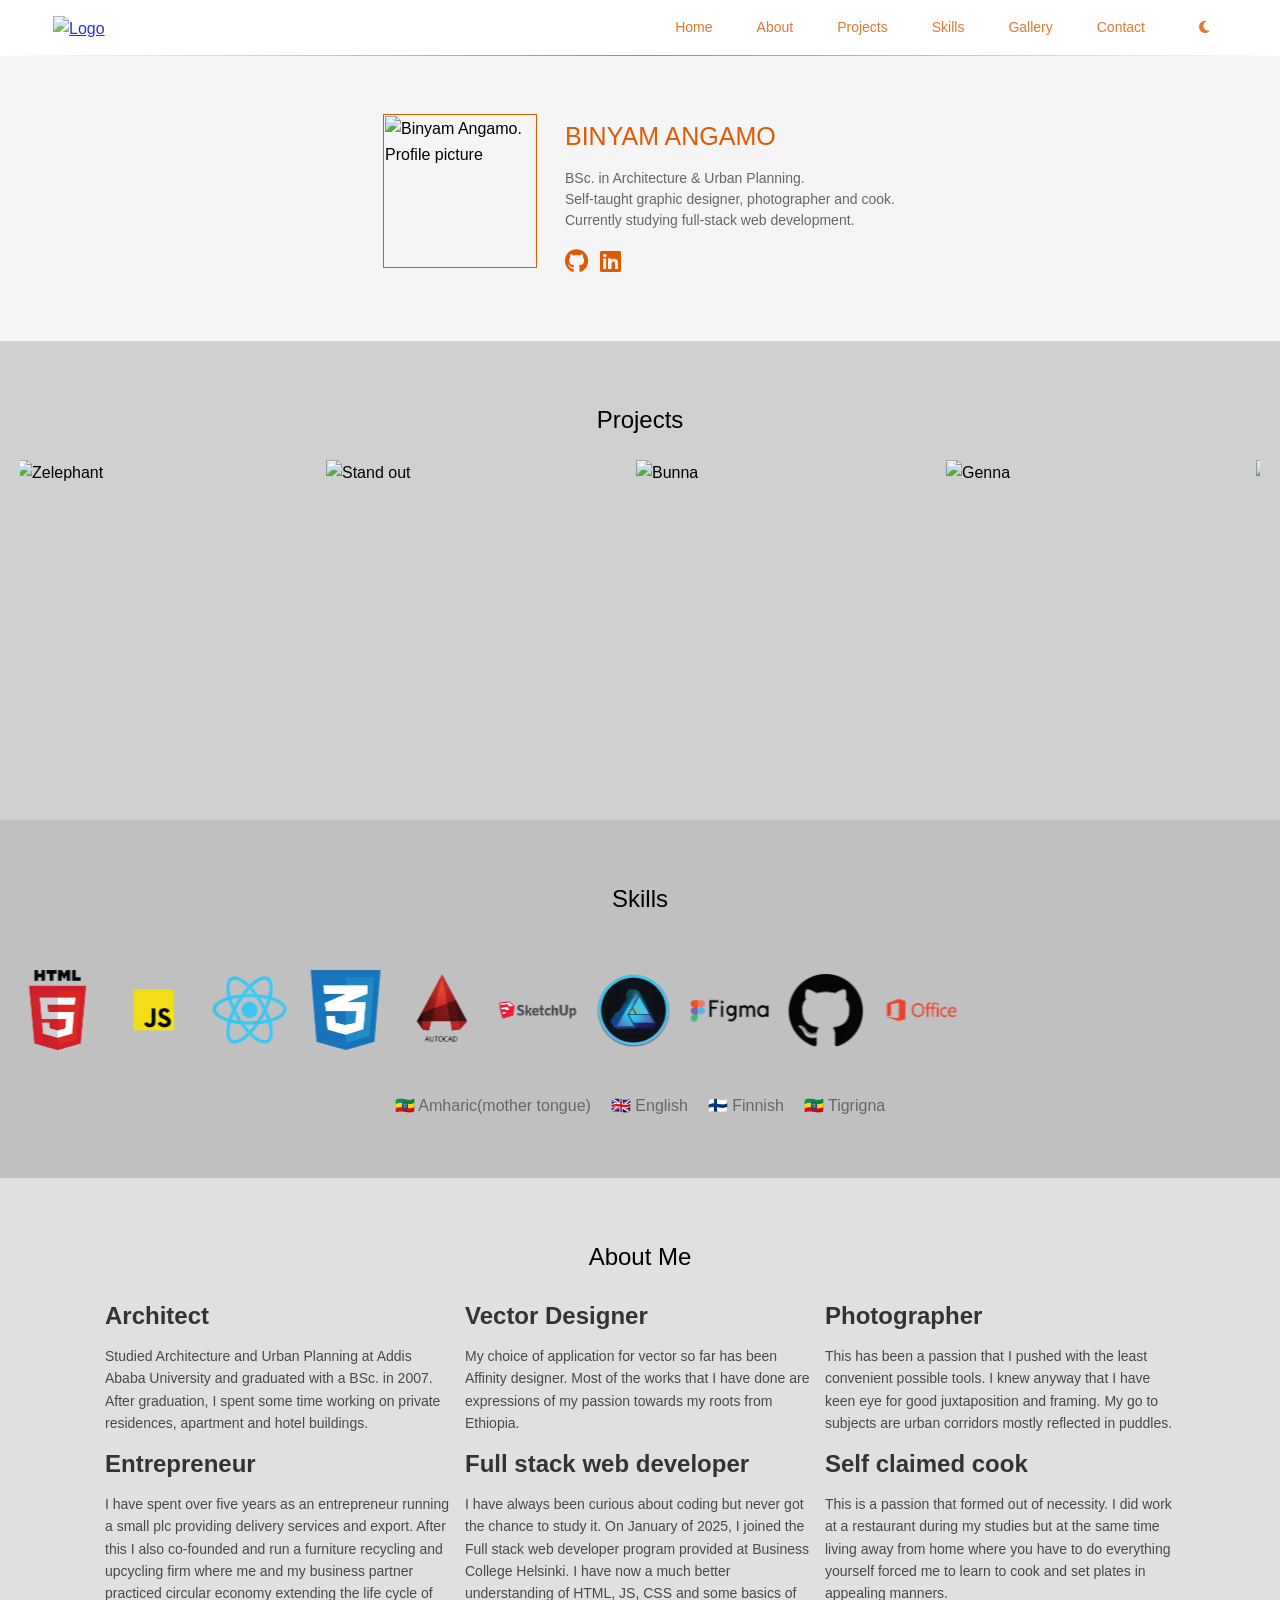
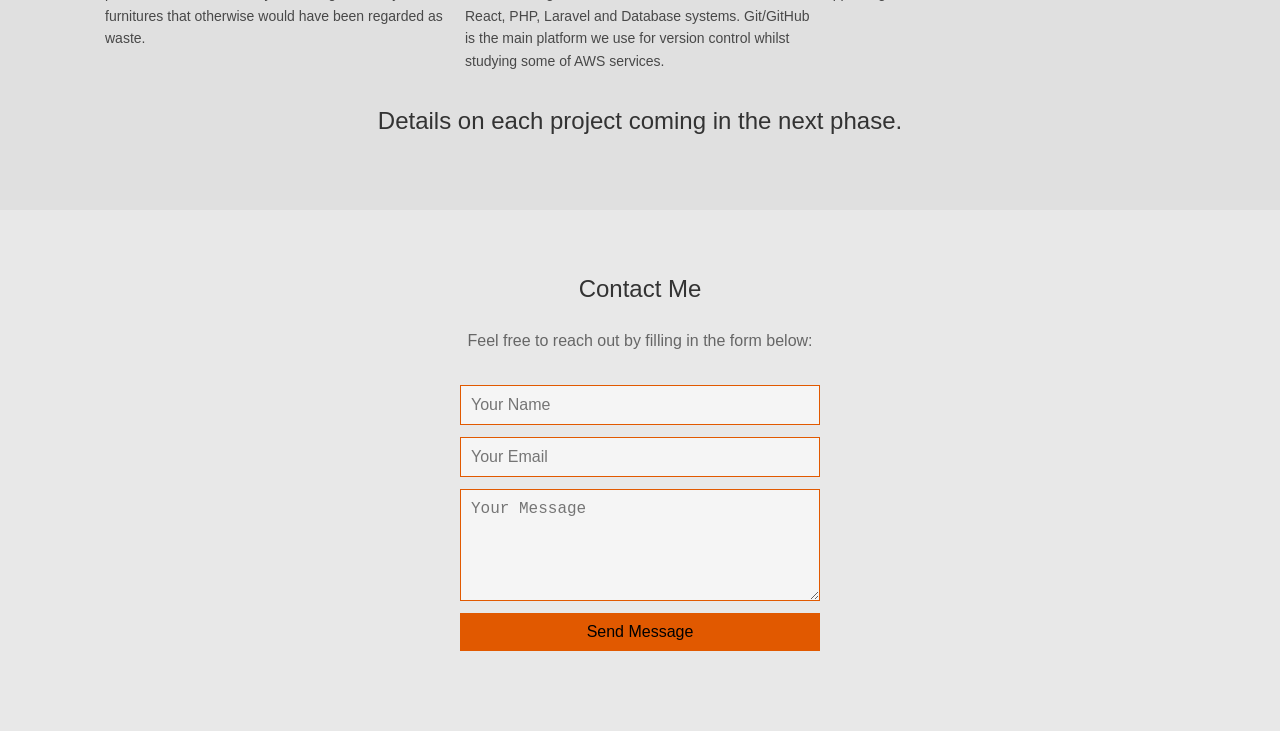
==== commit 4666a63b: "Fix contact scroll-to-top, add honeypot, improve 500 message - Only run menu closeMenu on outside cl" ====
--- a/index.html
+++ b/index.html
@@ -188,6 +188,10 @@
       <h2>Contact Me</h2>
       <p>Feel free to reach out by filling in the form below:</p>
       <form id="contactForm" novalidate>
+        <div class="contact-honeypot" aria-hidden="true">
+          <label for="contact_website">Leave this empty</label>
+          <input type="text" id="contact_website" name="website" tabindex="-1" autocomplete="off" />
+        </div>
         <input type="text" name="name" placeholder="Your Name" required />
         <input type="email" name="email" placeholder="Your Email" required />
         <textarea
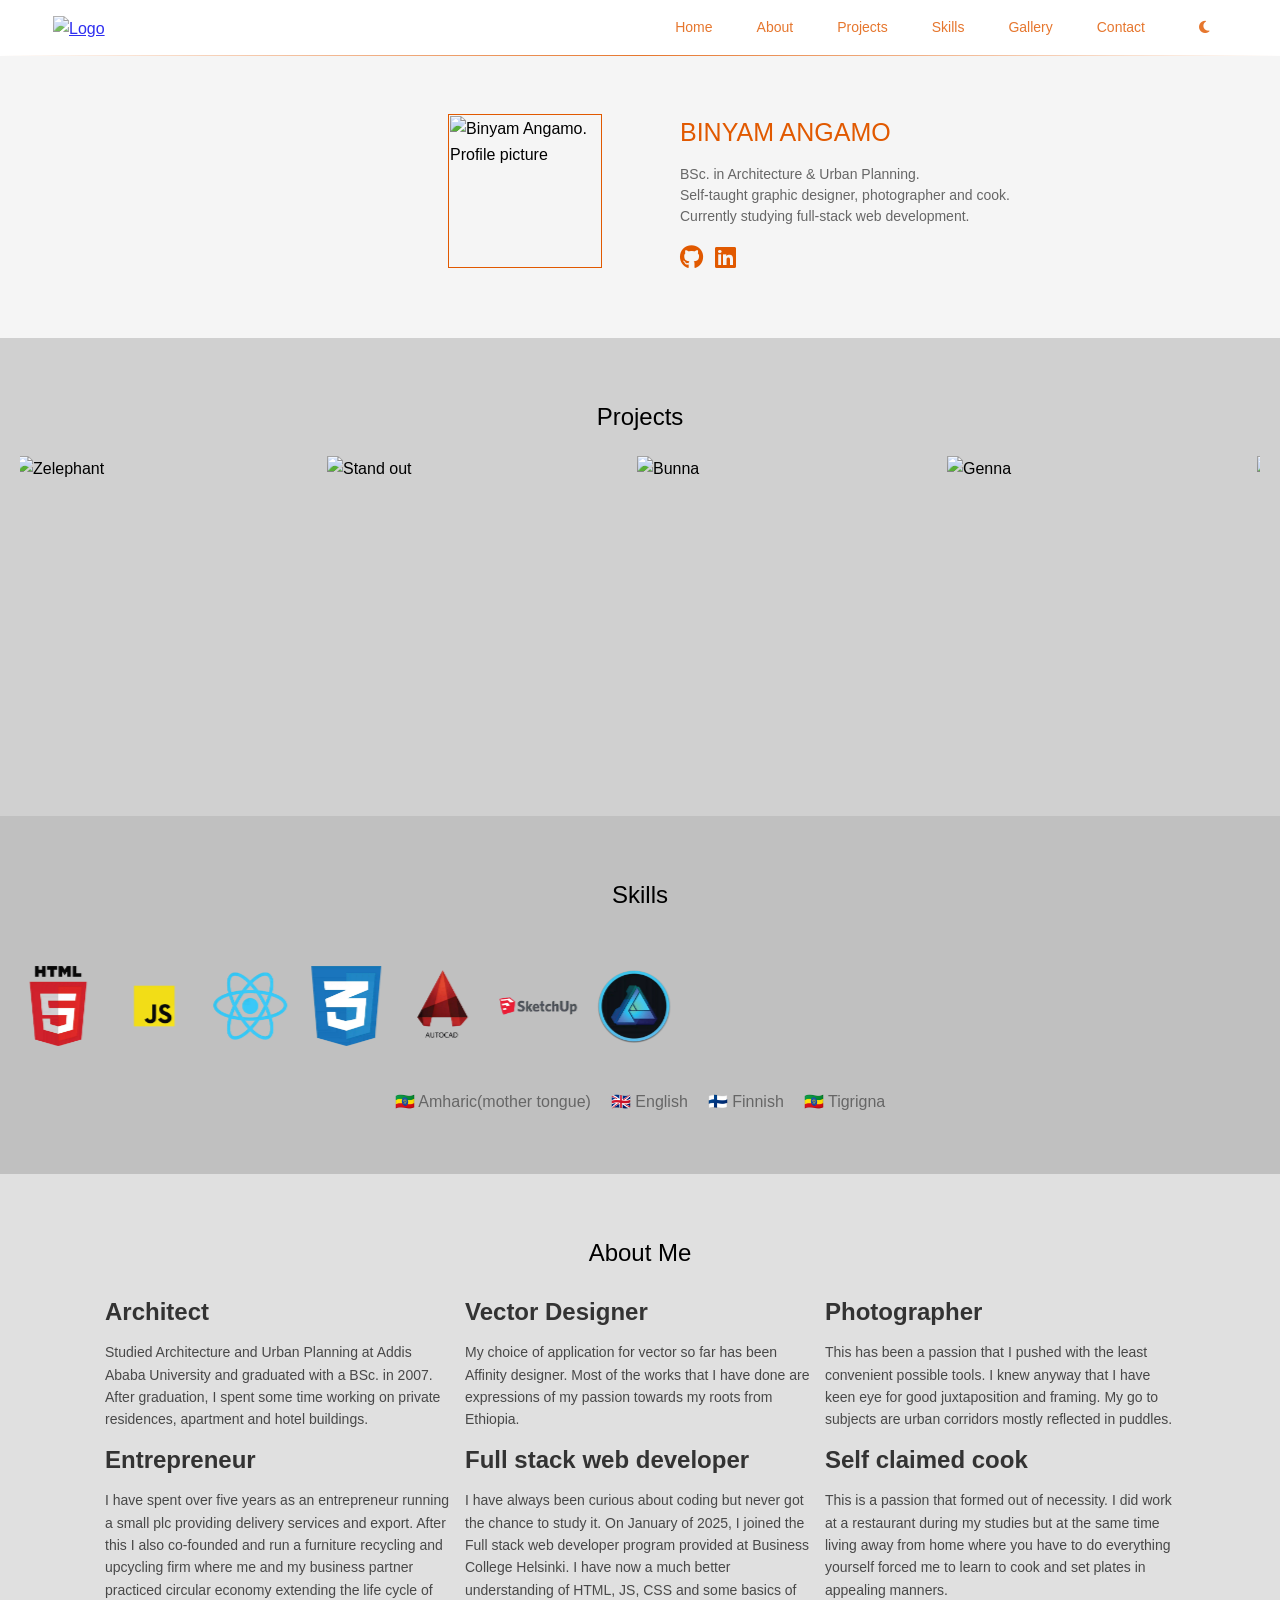
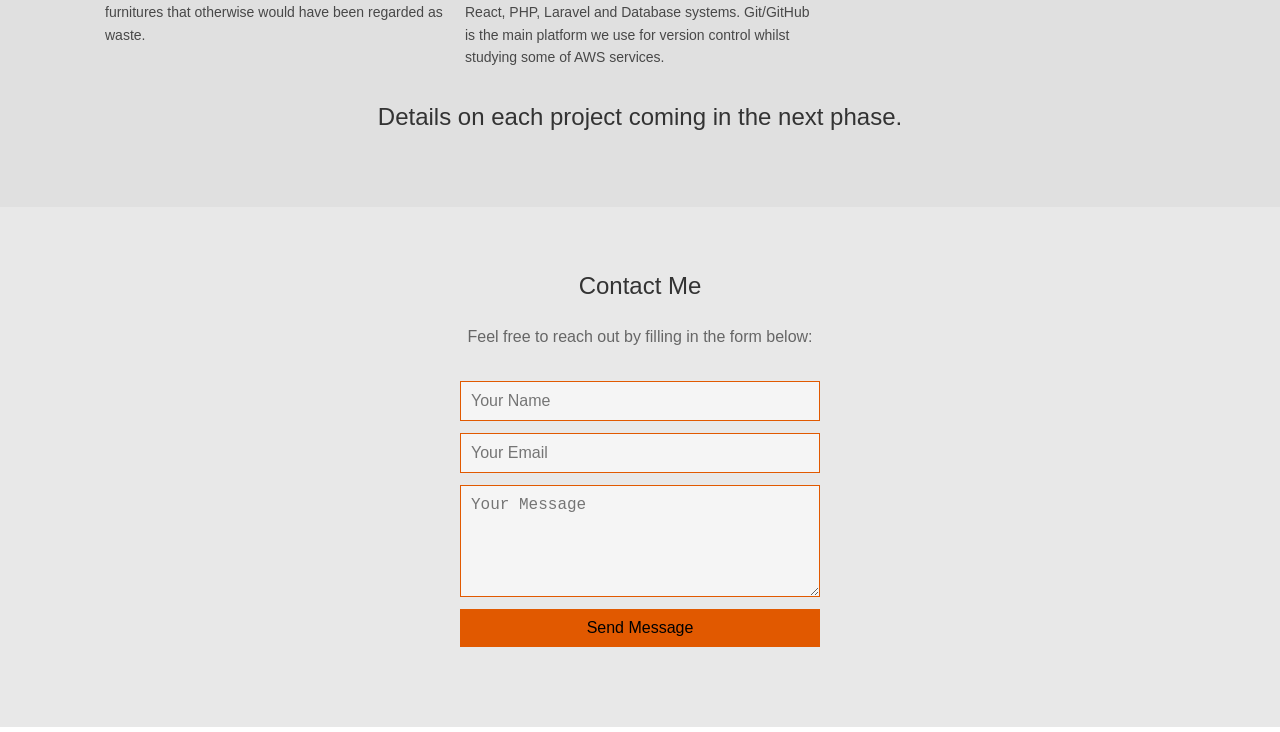
==== commit a668664f: "Gallery mobile fix, /gallery URL, profile layout and name alignment - Lightbox: body scroll lock (po" ====
--- a/index.html
+++ b/index.html
@@ -34,7 +34,7 @@
             <a href="#about">About</a>
             <a href="#projects">Projects</a>
             <a href="#skills">Skills</a>
-            <a href="./gallery.html">Gallery</a>
+            <a href="/gallery">Gallery</a>
             <a href="#contact">Contact</a>
             <button id="darkModeToggle" aria-label="Toggle dark mode">
               <i id="darkModeIcon" class="fa-solid fa-moon"></i>
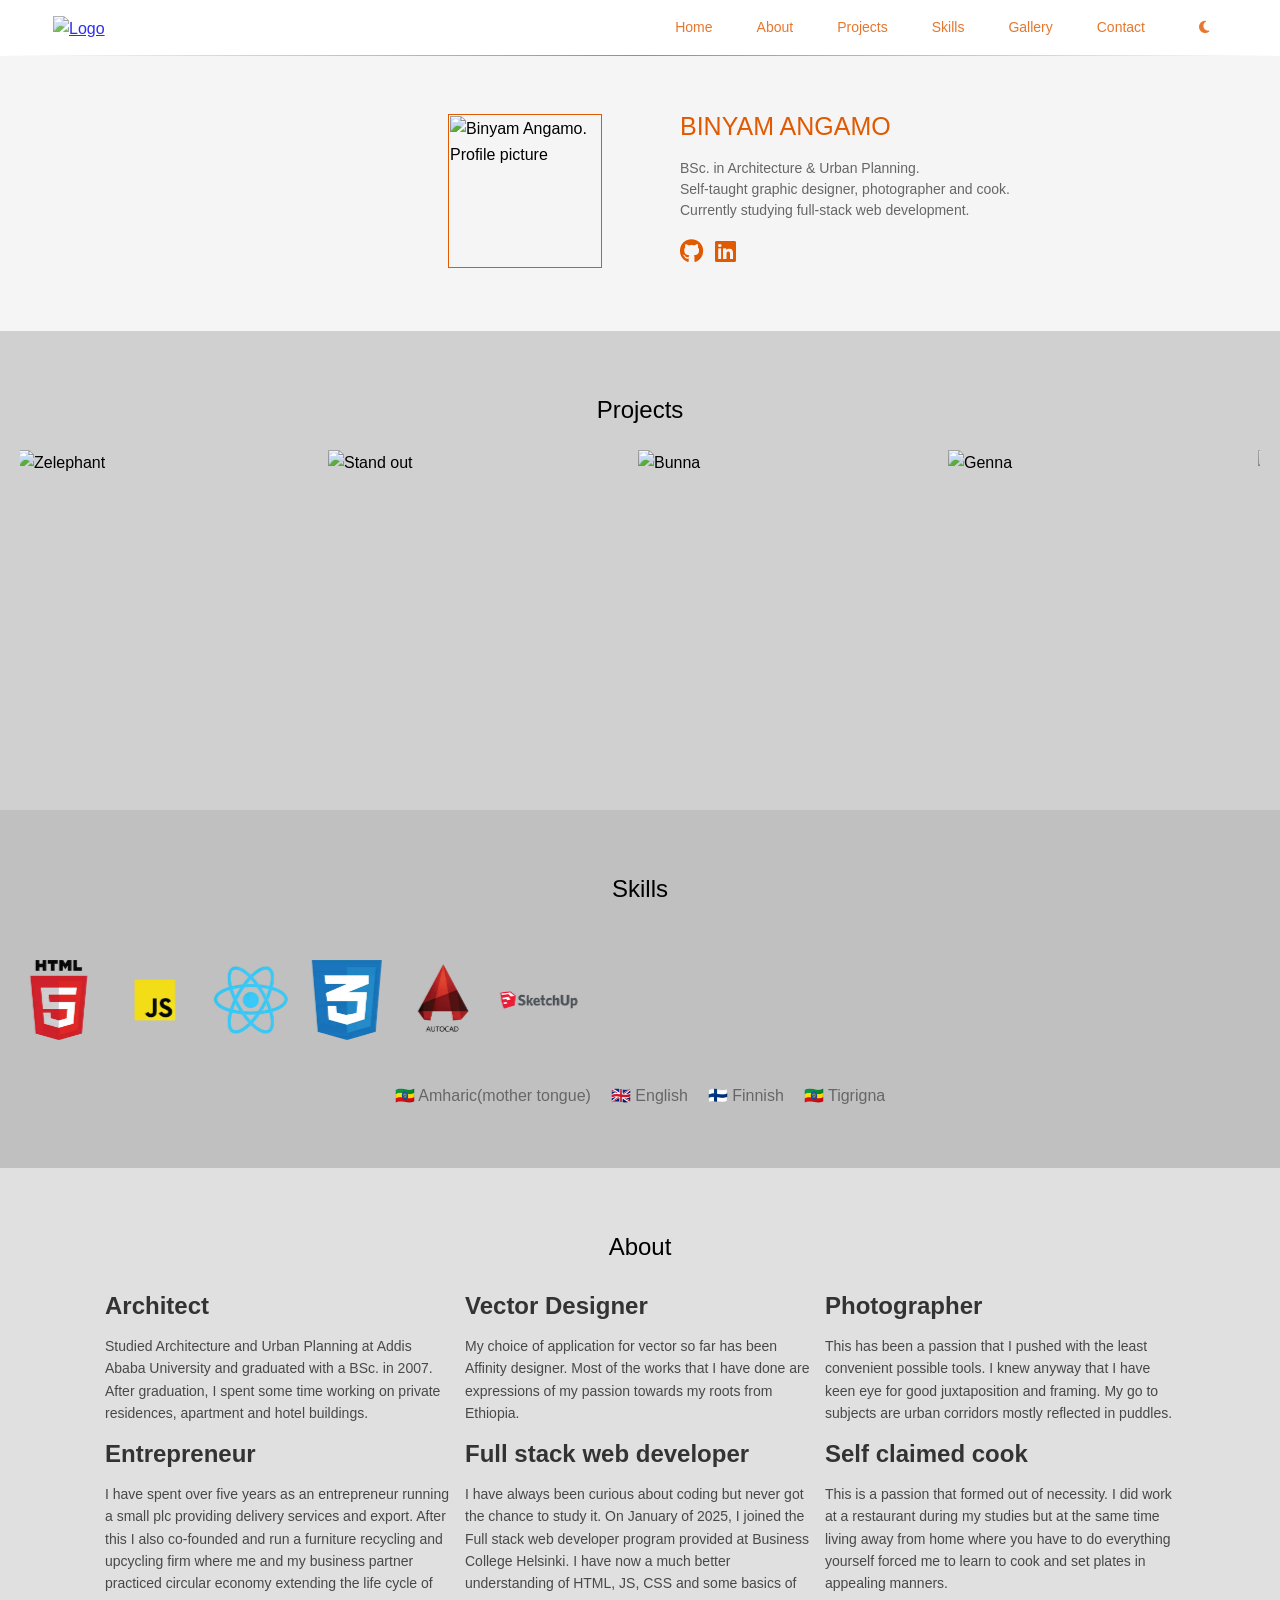
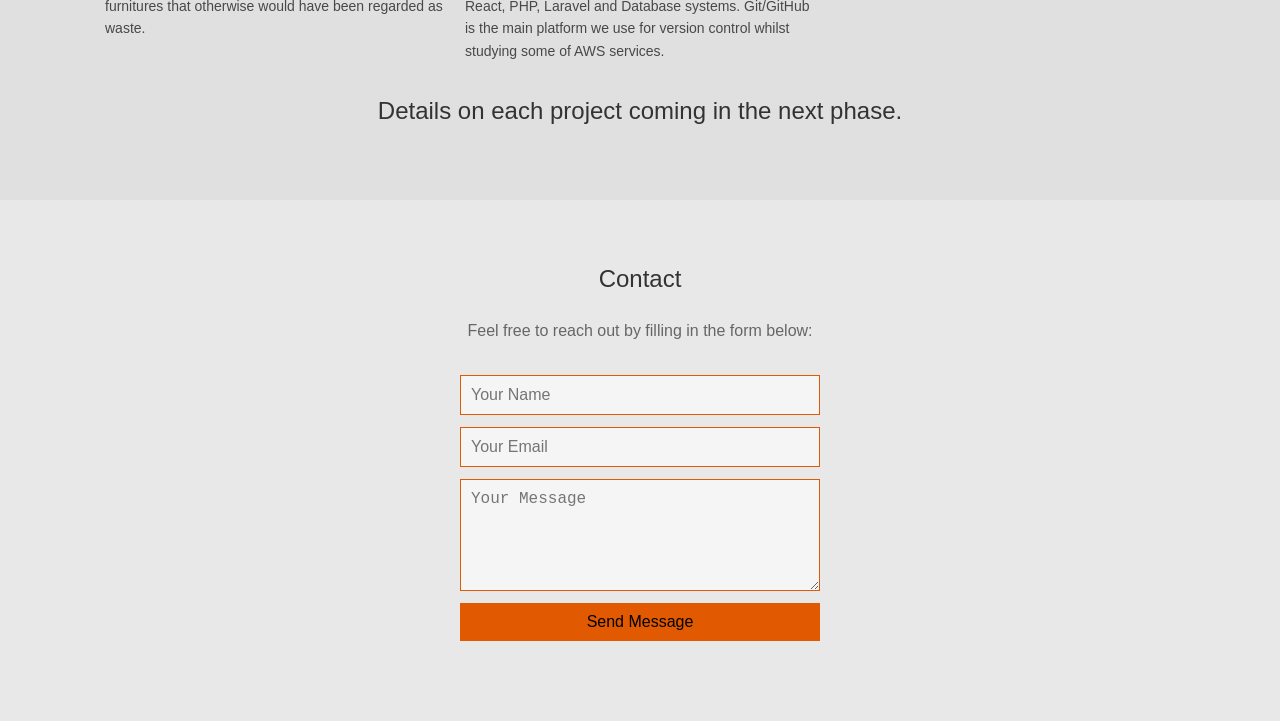
==== commit 6dc320ed: "Gallery: minimal script (gallery.js), carousel revert, heading renames - gallery.html loads gallery." ====
--- a/index.html
+++ b/index.html
@@ -122,7 +122,7 @@
     </section>
 
     <section id="about">
-      <h2>About Me</h2>
+      <h2>About</h2>
       <div class="about">
         <div class="about-card">
           <h3>Architect</h3>
@@ -185,7 +185,7 @@
     </section>
 
     <section id="contact">
-      <h2>Contact Me</h2>
+      <h2>Contact</h2>
       <p>Feel free to reach out by filling in the form below:</p>
       <form id="contactForm" novalidate>
         <div class="contact-honeypot" aria-hidden="true">
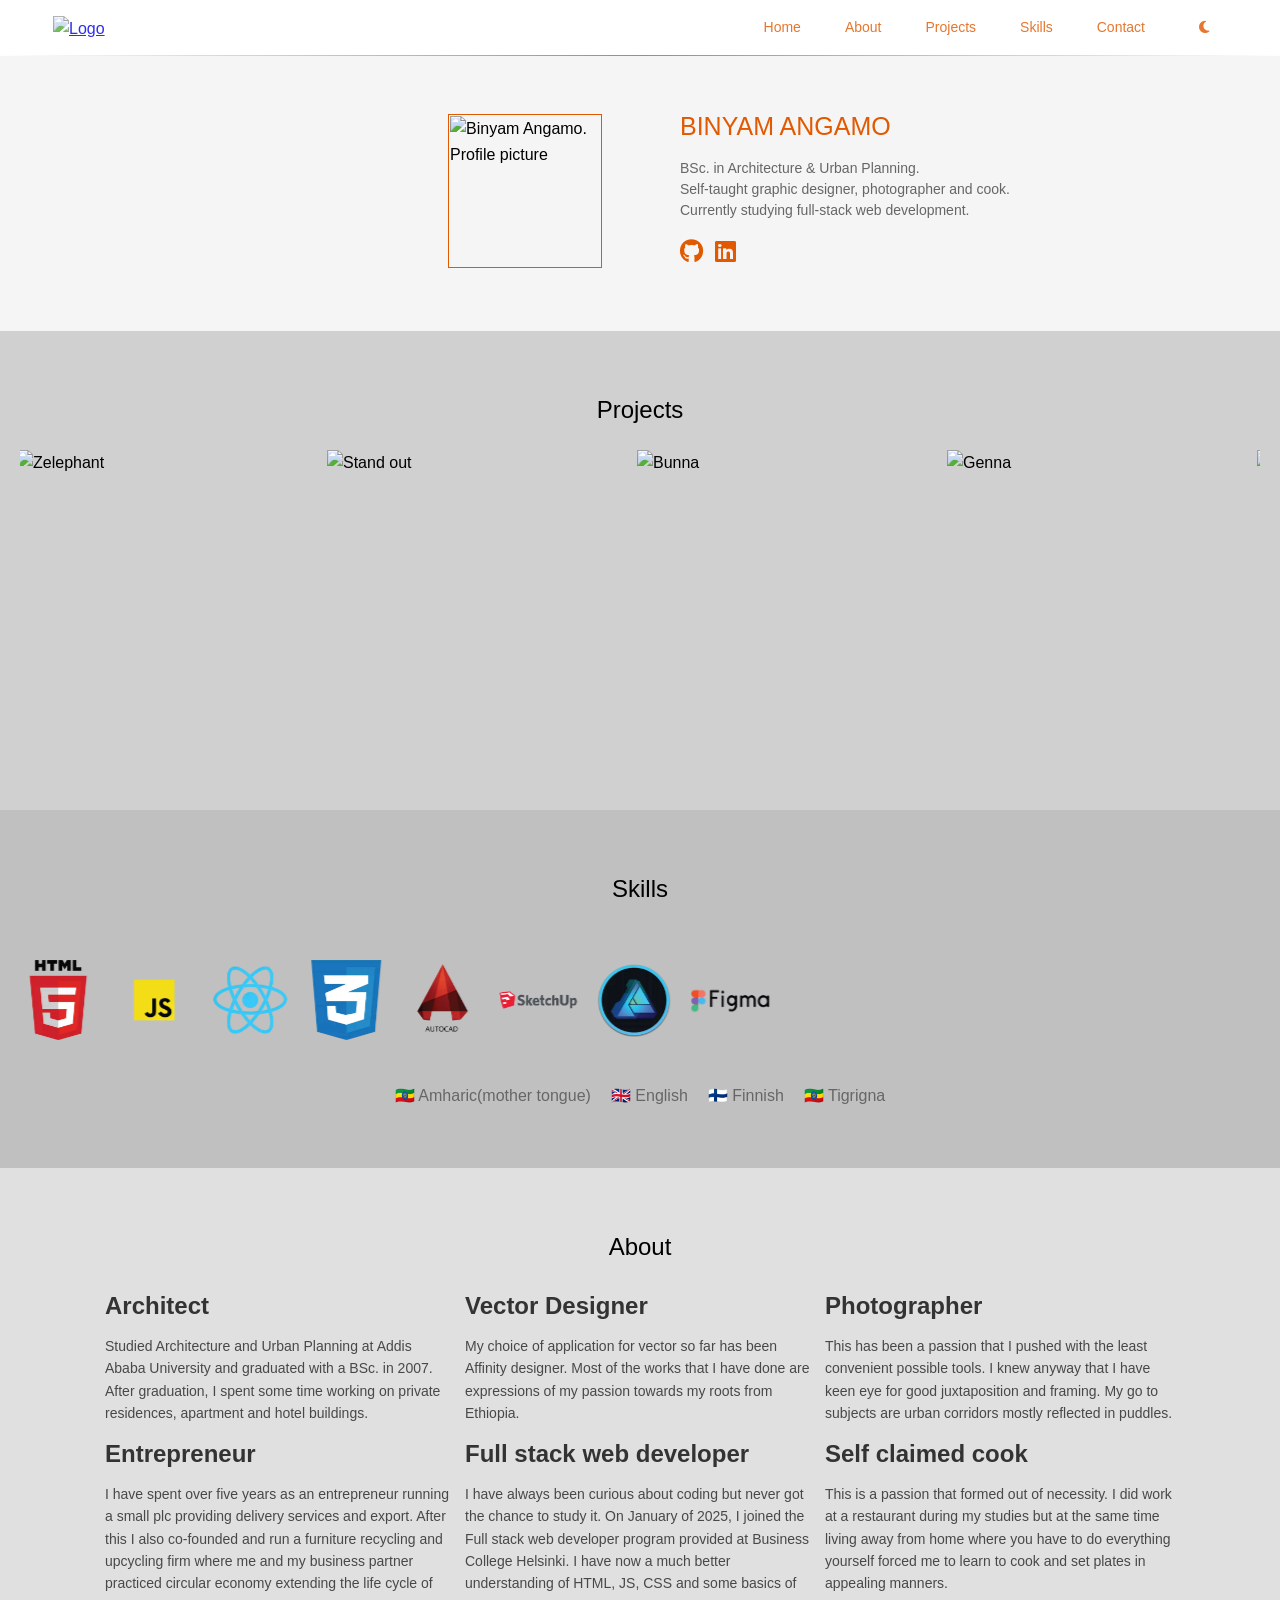
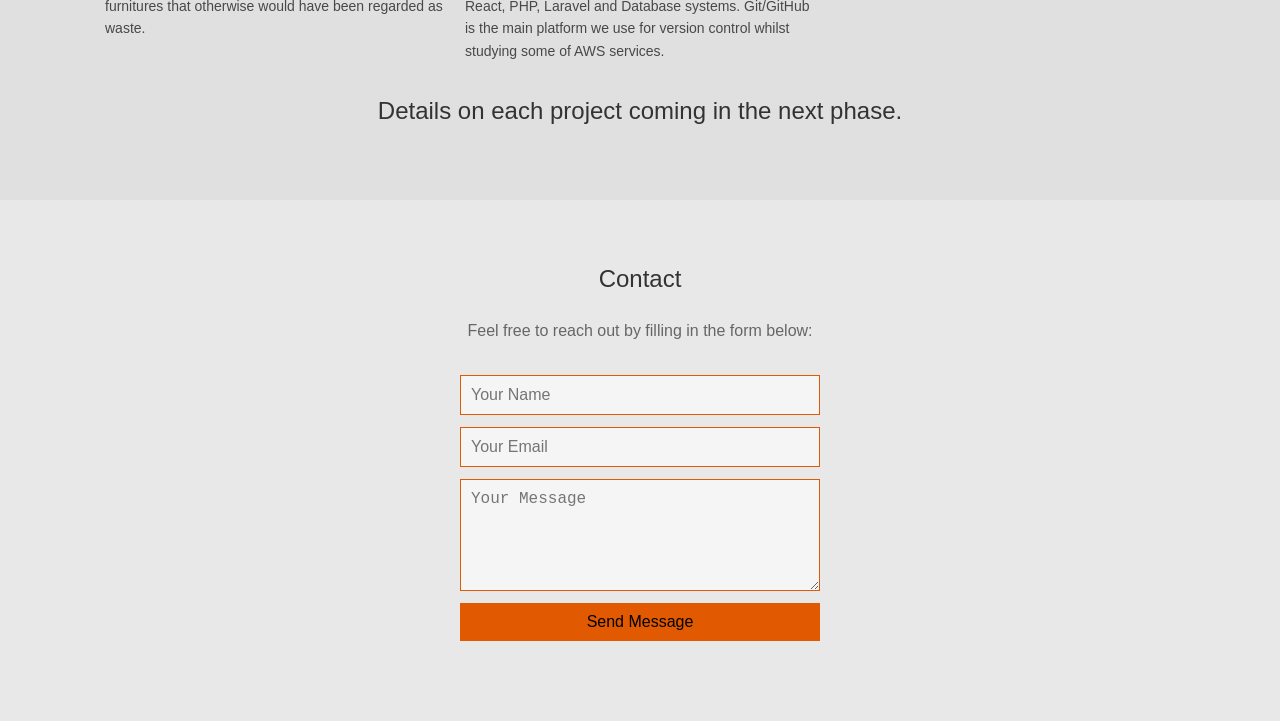
==== commit ce5abf6c: "Remove gallery page; make projects carousel clickable with lightbox - Remove Gallery from nav, delet" ====
--- a/index.html
+++ b/index.html
@@ -34,7 +34,6 @@
             <a href="#about">About</a>
             <a href="#projects">Projects</a>
             <a href="#skills">Skills</a>
-            <a href="/gallery">Gallery</a>
             <a href="#contact">Contact</a>
             <button id="darkModeToggle" aria-label="Toggle dark mode">
               <i id="darkModeIcon" class="fa-solid fa-moon"></i>
@@ -207,6 +206,22 @@
     <button class="back_to_top_btn" id="topBtn" aria-label="Back to top">
       <i class="fa-solid fa-arrow-up"></i>
     </button>
+
+    <div id="projectLightbox" class="lightbox" aria-hidden="true" role="dialog" aria-modal="true" aria-label="View project image">
+      <button type="button" class="lightbox-close" id="projectLightboxClose" aria-label="Close">
+        <i class="fa fa-times"></i>
+      </button>
+      <button type="button" class="lightbox-prev" id="projectLightboxPrev" aria-label="Previous image">
+        <i class="fa fa-chevron-left"></i>
+      </button>
+      <button type="button" class="lightbox-next" id="projectLightboxNext" aria-label="Next image">
+        <i class="fa fa-chevron-right"></i>
+      </button>
+      <div class="lightbox-content">
+        <img id="projectLightboxImage" src="" alt="" />
+      </div>
+    </div>
+
     <script src="main.js" defer></script>
   </body>
 </html>
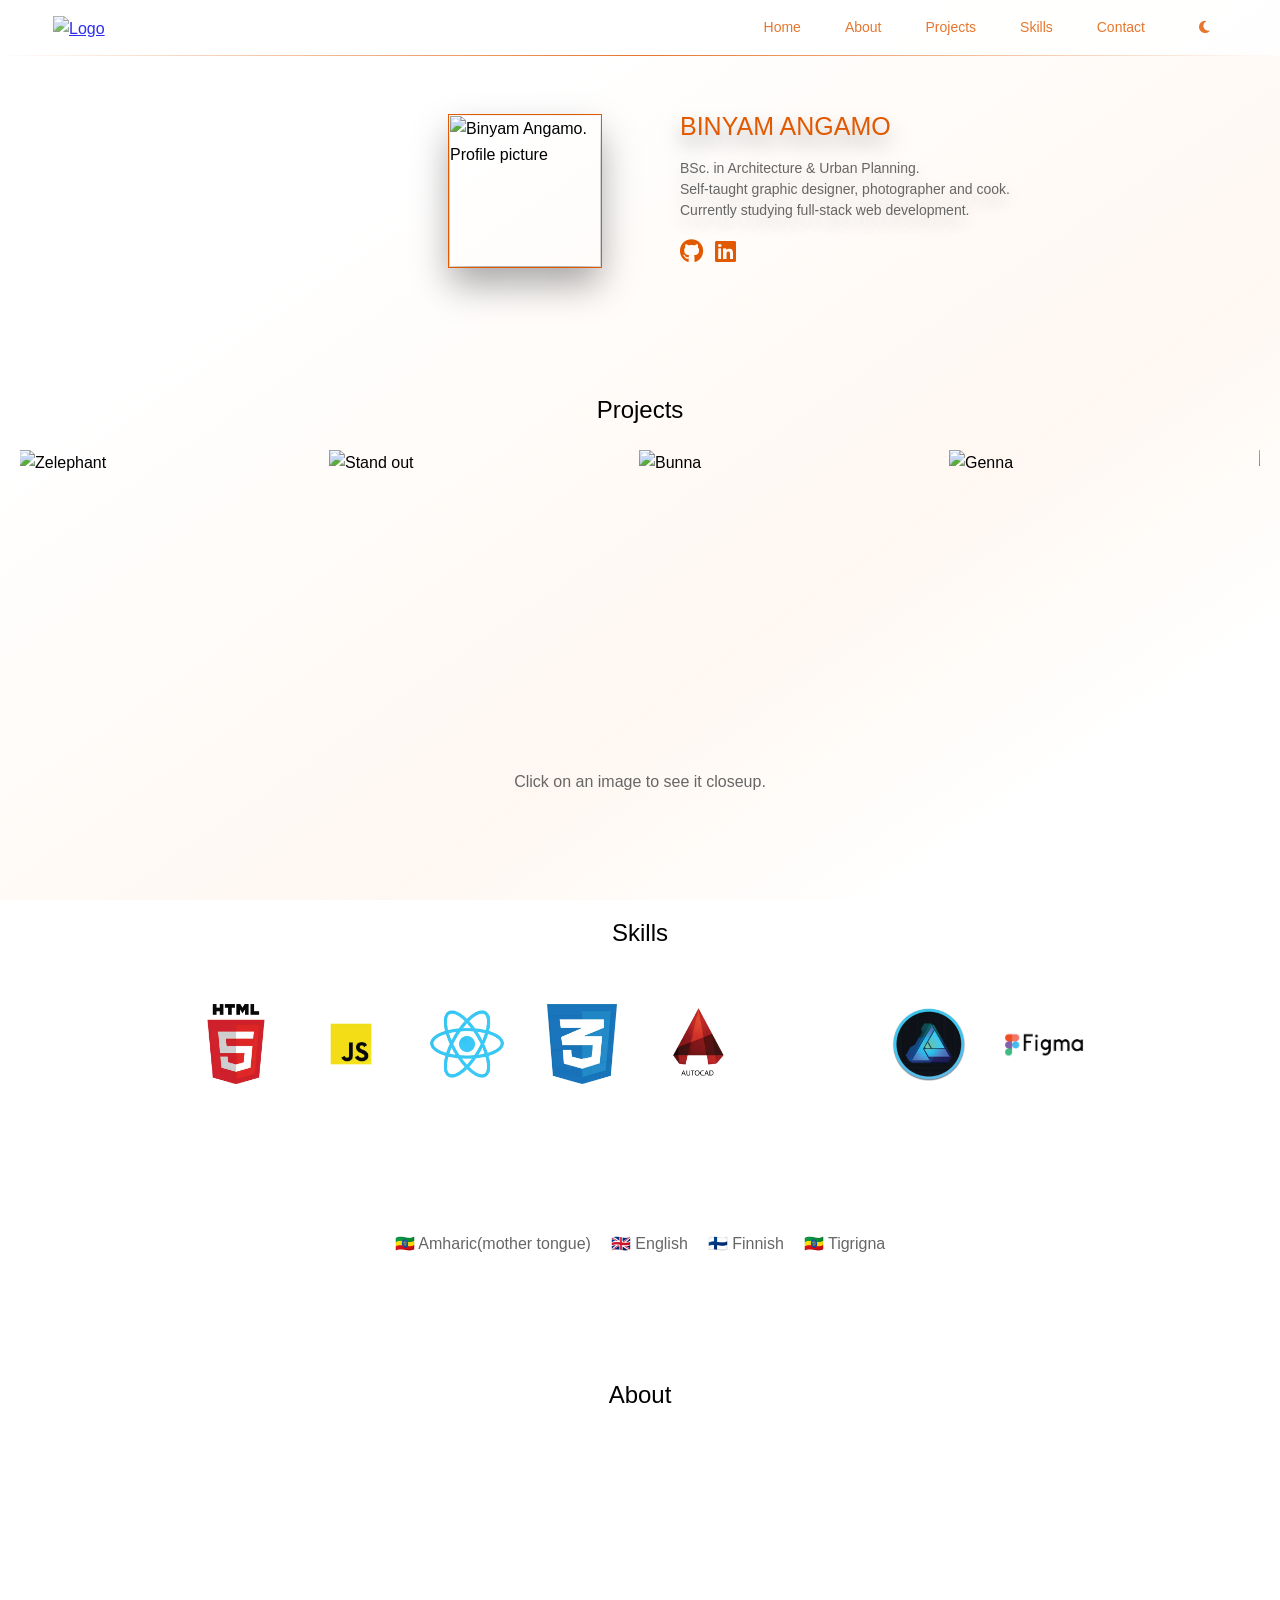
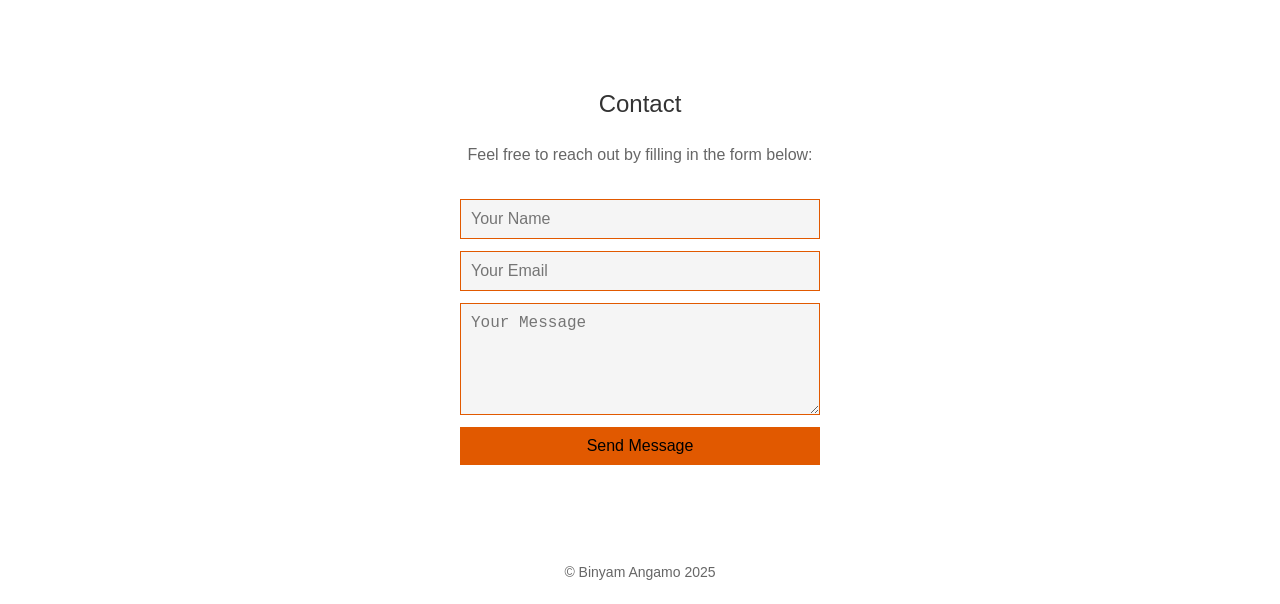
==== commit 7226c26e: "Improve about section UX, theme, and lightbox Made-with: Cursor" ====
--- a/index.html
+++ b/index.html
@@ -97,6 +97,7 @@
           <img src="images/residence_site_plan.webp" alt="Residence site plan" loading="lazy" decoding="async" />
         </div>
       </div>
+      <p class="projects-hint">Click on an image to see it closeup.</p>
     </section>
 
     <section id="skills">
@@ -123,63 +124,30 @@
     <section id="about">
       <h2>About</h2>
       <div class="about">
-        <div class="about-card">
+        <button type="button" class="about-card" data-about="architect" aria-label="Open Architect details">
+          <i class="fa-solid fa-building" aria-hidden="true"></i>
           <h3>Architect</h3>
-          <p class="about-contents">
-            Studied Architecture and Urban Planning at Addis Ababa University
-            and graduated with a BSc. in 2007. After graduation, I spent
-            some time working on private residences, apartment and hotel
-            buildings.
-          </p>
-        </div>
-        <div class="about-card">
+        </button>
+        <button type="button" class="about-card" data-about="vector-designer" aria-label="Open Vector Designer details">
+          <i class="fa-solid fa-pen-ruler" aria-hidden="true"></i>
           <h3>Vector Designer</h3>
-          <p class="about-contents">
-            My choice of application for vector so far has been Affinity
-            designer. Most of the works that I have done are expressions of my
-            passion towards my roots from Ethiopia.
-          </p>
-        </div>
-        <div class="about-card">
+        </button>
+        <button type="button" class="about-card" data-about="photographer" aria-label="Open Photographer details">
+          <i class="fa-solid fa-camera" aria-hidden="true"></i>
           <h3>Photographer</h3>
-          <p class="about-contents">
-            This has been a passion that I pushed with the least convenient
-            possible tools. I knew anyway that I have keen eye for good
-            juxtaposition and framing. My go to subjects are urban corridors
-            mostly reflected in puddles.
-          </p>
-        </div>
-        <div class="about-card">
+        </button>
+        <button type="button" class="about-card" data-about="entrepreneur" aria-label="Open Entrepreneur details">
+          <i class="fa-solid fa-briefcase" aria-hidden="true"></i>
           <h3>Entrepreneur</h3>
-          <p class="about-contents">
-            I have spent over five years as an entrepreneur running a small plc
-            providing delivery services and export. After this I also co-founded
-            and run a furniture recycling and upcycling firm where me and my
-            business partner practiced circular economy extending the life cycle
-            of furnitures that otherwise would have been regarded as waste.
-          </p>
-        </div>
-        <div class="about-card">
+        </button>
+        <button type="button" class="about-card" data-about="full-stack" aria-label="Open Full stack web developer details">
+          <i class="fa-solid fa-code" aria-hidden="true"></i>
           <h3>Full stack web developer</h3>
-          <p class="about-contents">
-            I have always been curious about coding but never got the chance
-            to study it. On January of 2025, I joined the Full stack web
-            developer program provided at Business College Helsinki. I have now a
-            much better understanding of HTML, JS, CSS and some basics of React,
-            PHP, Laravel and Database systems. Git/GitHub is the main platform
-            we use for version control whilst studying some of AWS services.
-          </p>
-        </div>
-        <div class="about-card">
+        </button>
+        <button type="button" class="about-card" data-about="cook" aria-label="Open Self claimed cook details">
+          <i class="fa-solid fa-utensils" aria-hidden="true"></i>
           <h3>Self claimed cook</h3>
-          <p class="about-contents">
-            This is a passion that formed out of necessity. I did work at a
-            restaurant during my studies but at the same time living away from
-            home where you have to do everything yourself forced me to learn to
-            cook and set plates in appealing manners.
-          </p>
-        </div>
-        <h4>Details on each project coming in the next phase.</h4>
+        </button>
       </div>
     </section>
 
@@ -203,6 +171,9 @@
         <button type="submit" id="contactSubmitBtn">Send Message</button>
       </form>
     </section>
+    <footer class="site-footer">
+      <p>&copy; Binyam Angamo 2025</p>
+    </footer>
     <button class="back_to_top_btn" id="topBtn" aria-label="Back to top">
       <i class="fa-solid fa-arrow-up"></i>
     </button>
@@ -222,6 +193,17 @@
       </div>
     </div>
 
+    <div id="aboutLightbox" class="lightbox about-lightbox" aria-hidden="true" role="dialog" aria-modal="true" aria-label="About category details">
+      <button type="button" class="lightbox-close" id="aboutLightboxClose" aria-label="Close">
+        <i class="fa fa-times"></i>
+      </button>
+      <div class="about-lightbox-content">
+        <h2 id="aboutLightboxTitle"></h2>
+        <p id="aboutLightboxText" class="about-lightbox-text"></p>
+        <div id="aboutLightboxGallery" class="about-lightbox-gallery"></div>
+      </div>
+    </div>
+
     <script src="main.js" defer></script>
   </body>
 </html>
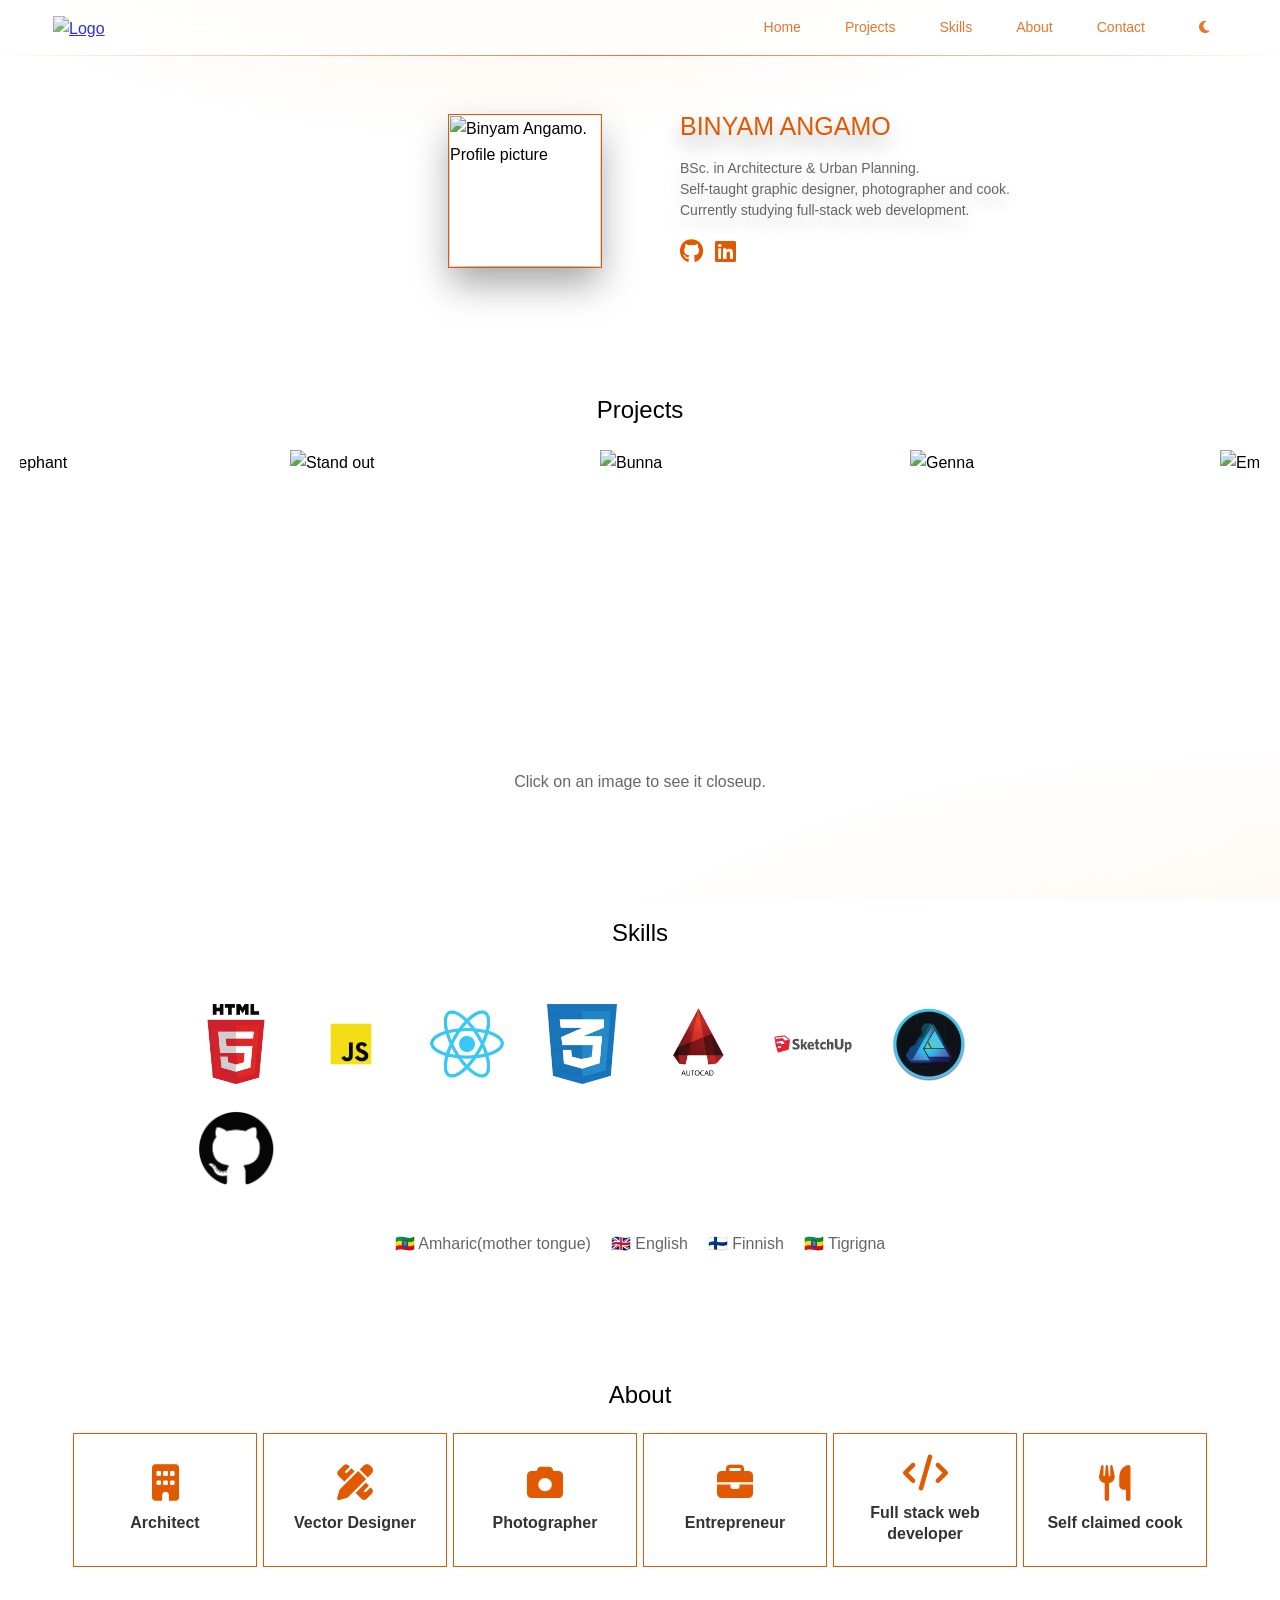
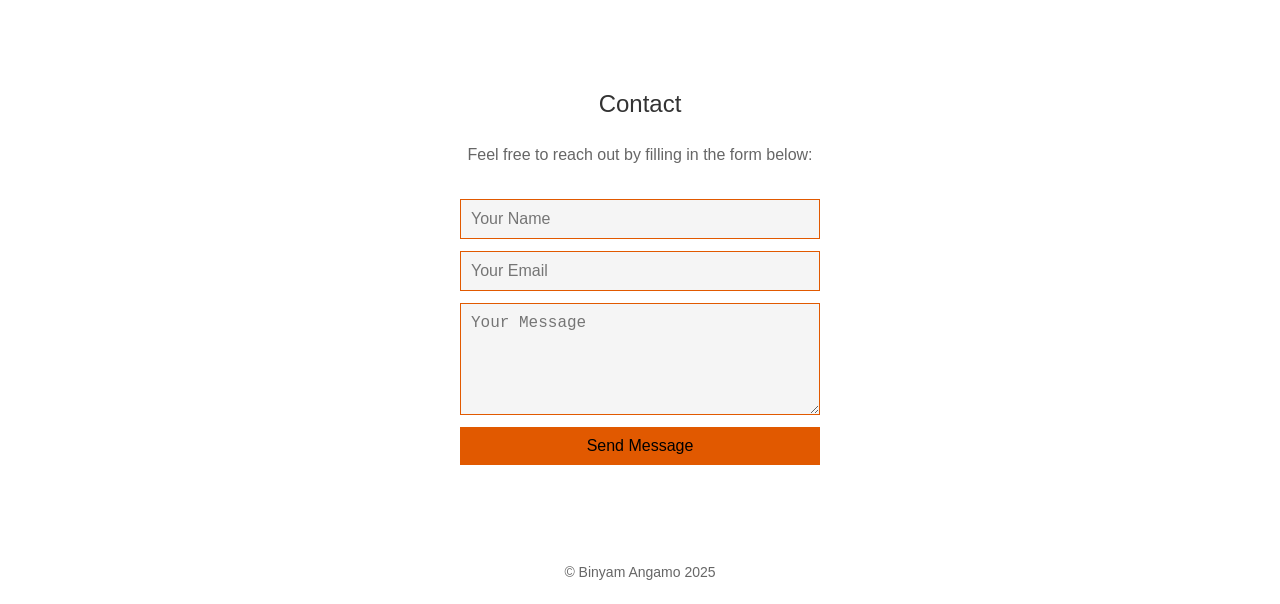
==== commit 12d78617: "Update background gradients and smooth carousel loop Add layered/animated page gradient and tweak na" ====
--- a/index.html
+++ b/index.html
@@ -31,9 +31,9 @@
               <i class="fa fa-times"></i>
             </button>
             <a href="#home">Home</a>
-            <a href="#about">About</a>
             <a href="#projects">Projects</a>
             <a href="#skills">Skills</a>
+            <a href="#about">About</a>
             <a href="#contact">Contact</a>
             <button id="darkModeToggle" aria-label="Toggle dark mode">
               <i id="darkModeIcon" class="fa-solid fa-moon"></i>
